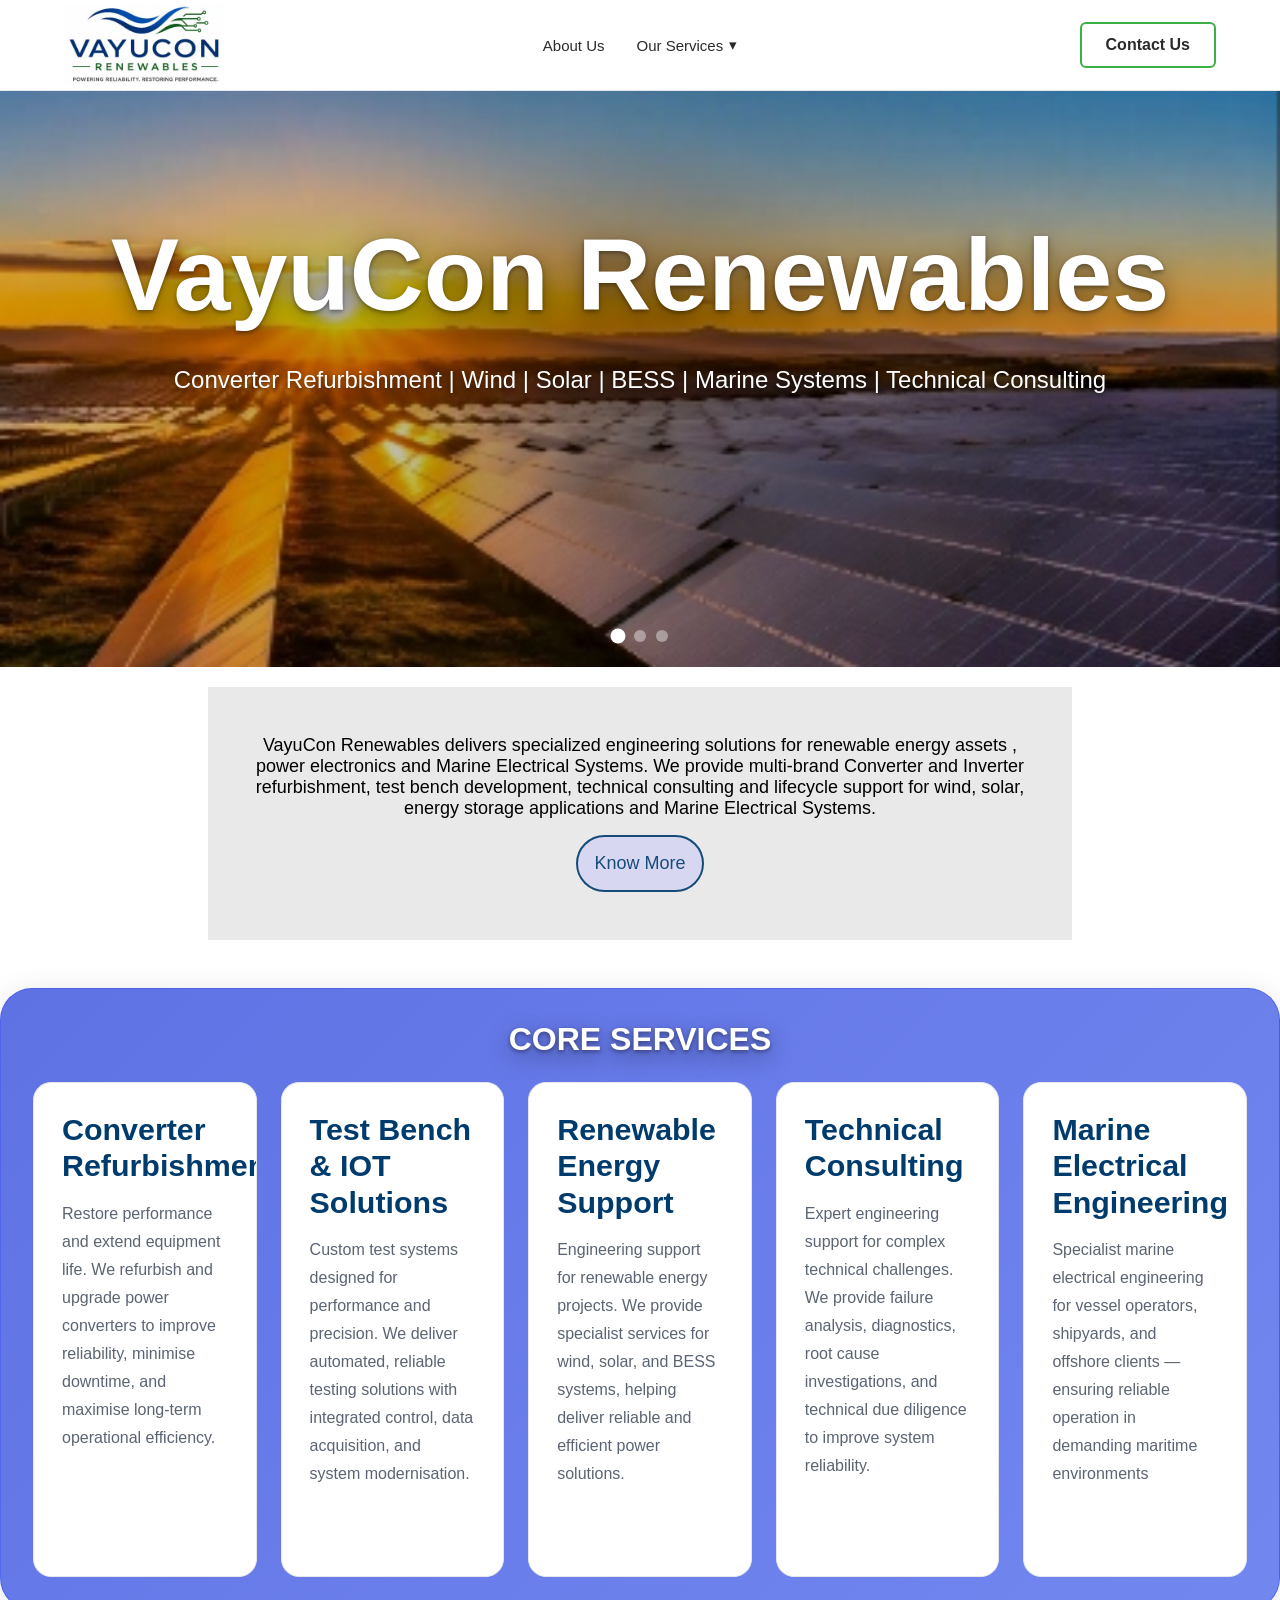
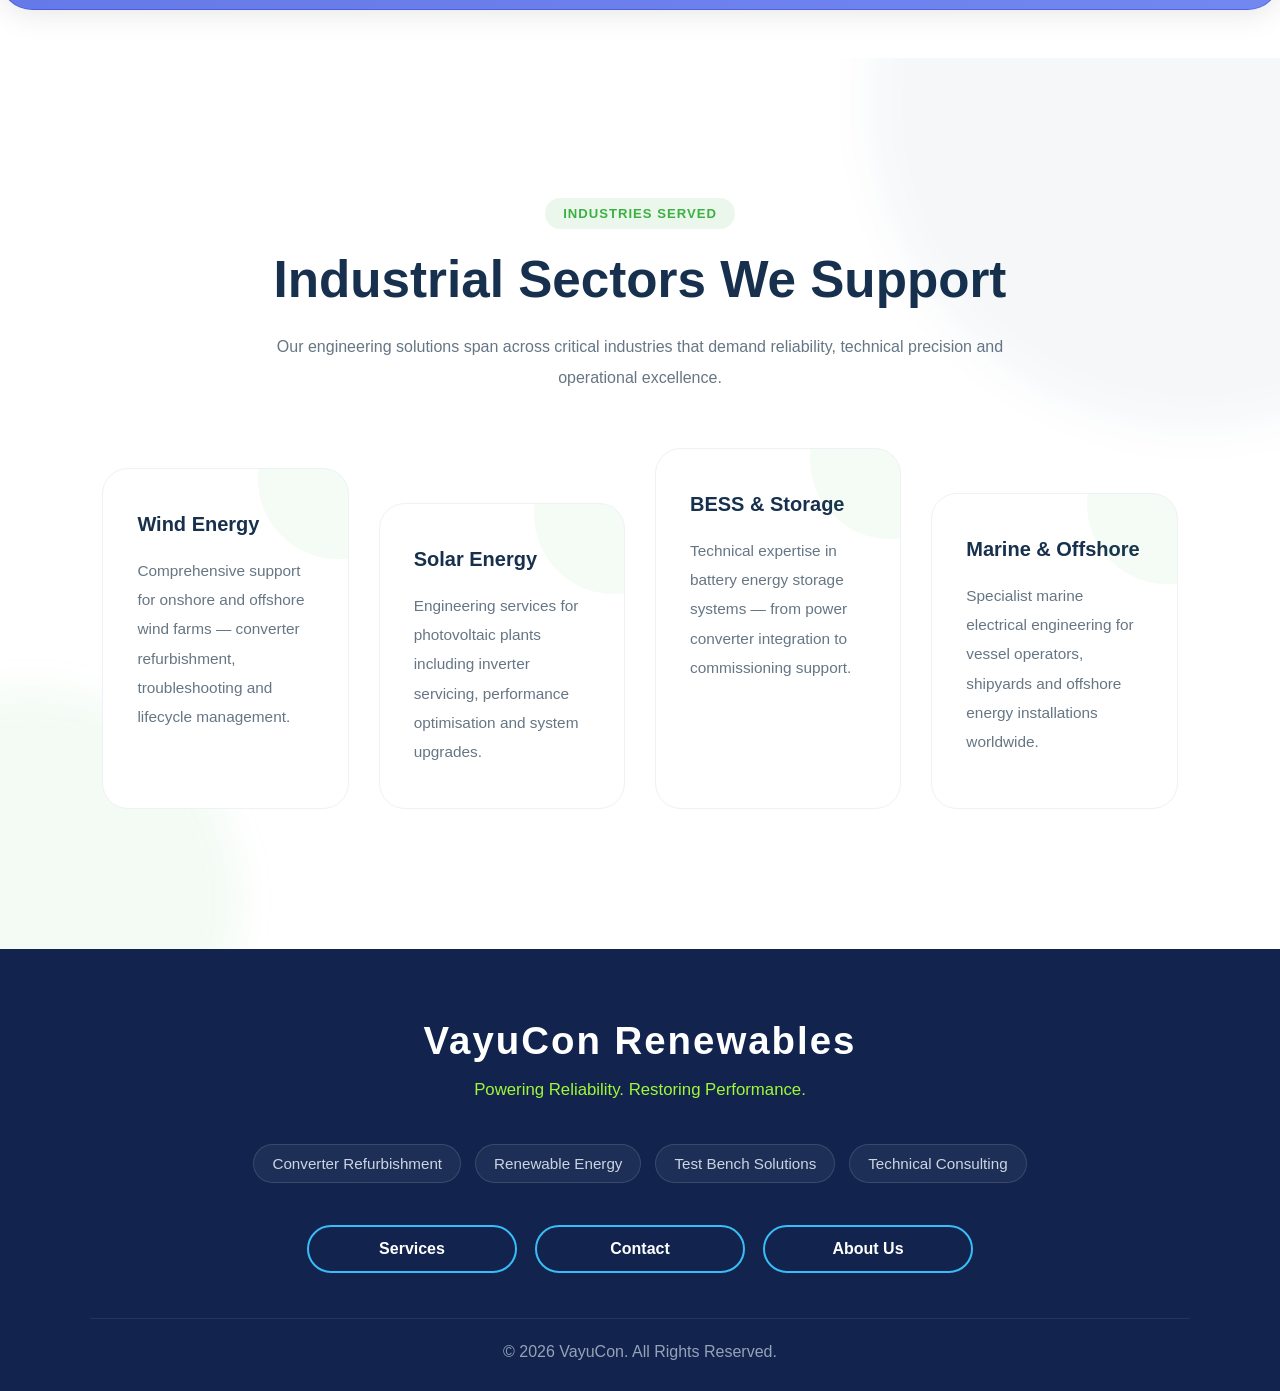
==== index.html @ b3a1af82 "Made some changes." ====
<!doctype html>
<html lang="en">
  <head>
    <meta charset="UTF-8" />
    <meta name="viewport" content="width=device-width, initial-scale=1.0" />
    <link
      rel="icon"
      type="image/png"
      sizes="96x96"
      href="./assets/images/favicon-96x96.png"
    />
    <meta
      name="description"
      content="VayuCon Renewables provides converter refurbishment, renewable energy engineering, marine electrical services, test bench solutions and technical consulting for industrial power systems."
    />
    <meta
      name="keywords"
      content="converter refurbishment, renewable energy engineering, marine electrical engineering, wind energy, solar energy, BESS, power electronics, test bench solutions, industrial automation, technical consulting"
    />

    <title>
      VayuCon Renewables | Renewable Energy & Marine Engineering Solutions
    </title>
    <link rel="preload" as="image" href="/assets/images/navicon.webp" />
    <link
      rel="stylesheet"
      href="https://fonts.googleapis.com/css2?family=Material+Symbols+Outlined:opsz,wght,FILL,GRAD@24,400,0,0&icon_names=open_in_new"
    />
    <link rel="stylesheet" href="./assets/css/global.css" />
    <link rel="stylesheet" href="./assets/css/home.css" />
    <link rel="canonical" href="https://vayucon.co.in/" />
    <meta property="og:type" content="website" />
    <meta property="og:title" content="VayuCon Renewables" />
    <meta
      property="og:description"
      content="Engineering solutions for converter refurbishment, renewable energy, marine systems and test bench solutions."
    />
    <meta property="og:url" content="https://vayucon.co.in/" />
    <meta
      property="og:image"
      content="https://vayucon.co.in/assets/images/og-image.jpg"
    />

    <meta name="twitter:card" content="summary_large_image" />
    <meta name="twitter:title" content="VayuCon Renewables" />
    <meta
      name="twitter:description"
      content="Engineering solutions for renewable energy and industrial power systems."
    />
    <meta
      name="twitter:image"
      content="https://vayucon.co.in/assets/images/og-image.jpg"
    />

    <script type="application/ld+json">
      {
        "@context": "https://schema.org",
        "@graph": [
          {
            "@type": "Organization",
            "@id": "https://vayucon.co.in/#organization",
            "name": "VayuCon Renewables",
            "url": "https://vayucon.co.in/",
            "logo": "https://vayucon.co.in/assets/images/navicon.webp",
            "description": "Engineering solutions for renewable energy, converter refurbishment, marine electrical systems, power electronics and test bench development.",
            "email": "mailto:vayucon@outlook.com",
            "telephone": "+919886209595",
            "sameAs": []
          },
          {
            "@type": "WebSite",
            "@id": "https://vayucon.co.in/#website",
            "url": "https://vayucon.co.in/",
            "name": "VayuCon Renewables",
            "publisher": {
              "@id": "https://vayucon.co.in/#organization"
            }
          }
        ]
      }
    </script>
  </head>
  <body>
    <!-----------------------------------NAVBAR------------------------>

    <nav class="navbar">
      <a href="/" class="logo-link">
        <img
          src="./assets/images/navicon.webp"
          alt="Company Logo"
          class="logo"
        />
      </a>

      <div class="nav-links">
        <a href="./about/">About Us</a>

        <div class="dropdown">
          <a href="./services" class="dropdown-btn">
            Our Services
            <span>▾</span>
          </a>

          <div class="dropdown-menu">
            <a href="./services/converter-refurbishment/">
              Converter Refurbishment
            </a>

            <a href="./services/test-bench-solutions/">
              Test Bench Solutions
            </a>

            <a href="./services/renewable-energy-services/">
              Renewable Energy Services
            </a>

            <!-- <a href="./services/technical-consulting/">
              Technical Consulting
            </a> -->

            <a href="./services/marine-engineering/"> Marine Engineering </a>
          </div>
        </div>
      </div>

      <a href="./contact/" id="nav-contact">Contact Us</a>

      <button class="hamburger">
        <span></span>
        <span></span>
        <span></span>
      </button>
    </nav>

    <div class="mobile-overlay"></div>

    <div class="mobile-pane">
      <button class="close-menu">✕</button>

      <!-- ================= MAIN MENU ================= -->

      <div class="mobile-page active" id="mainMenu">
        <a href="./about/"> About Us </a>

        <button class="menu-btn" id="servicesBtn">
          <span>Our Services</span>

          <span>></span>
        </button>

        <a href="./contact/"> Contact Us </a>
      </div>

      <!-- ================= SERVICES ================= -->

      <div class="mobile-page" id="servicesMenu">
        <button class="back-btn" id="back1">
          <span><</span>

          <span>Back</span>
        </button>

        <a href="./services/converter-refurbishment/">
          Converter Refurbishment
        </a>

        <a href="./services/renewable-energy-services/">
          Renewable Energy Services
        </a>

        <!-- <a href="./services/technical-consulting/"> Technical Consulting </a> -->

        <a href="./services/test-bench-solutions/"> Test Bench Solutions </a>

        <a href="./services/marine-engineering/"> Marine Engineering </a>
        <a href="./services/" id="view-all-button">View All</a>
      </div>
    </div>

    <!----------------------------------END NAVBAR--------------------->

    <!-- Image SlideShow with welcome text -->
    <div class="slidesContainer" id="slidesContainer">
      <div id="welcomeMessage">
        <h3>VayuCon Renewables</h3>
        <h4>
          Converter Refurbishment | Wind | Solar | BESS | Marine Systems |
          Technical Consulting
        </h4>
      </div>

      <div class="slides-wrapper">
        <div
          class="imageSlides"
          style="
            background-image: url(./assets/images/icpic1.webp);
            --bg: url(./assets/images/icpic1.webp);
          "
        ></div>

        <div
          class="imageSlides"
          style="
            background-image: url(./assets/images/icpic3.webp);
            --bg: url(./assets/images/icpic3.webp);
          "
        ></div>
      </div>

      <div
        class="imageSlides"
        style="
          background-image: url(./assets/images/icpic2.webp);
          --bg: url(./assets/images/icpic2.webp);
        "
      ></div>

      <div class="slide-dots"></div>
    </div>

    <div id="content">
      <p id="introduction">
        VayuCon Renewables delivers specialized engineering solutions for
        renewable energy assets , power electronics and Marine Electrical
        Systems. We provide multi-brand Converter and Inverter refurbishment,
        test bench development, technical consulting and lifecycle support for
        wind, solar, energy storage applications and Marine Electrical Systems.

        <a href="./services/" id="knowMoreButton">Know More</a>
      </p>

      <div id="servicesWidget">
        <h1 id="servicesWidgetTitle">CORE SERVICES</h1>
        <div class="card">
          <h2 class="cardTitle">Converter Refurbishment</h2>
          <p class="serviceDescription">
            Restore performance and extend equipment life. We refurbish and
            upgrade power converters to improve reliability, minimise downtime,
            and maximise long-term operational efficiency.
          </p>
          <a href="./services/converter-refurbishment/" class="serviceButton">
            →
          </a>
        </div>
        <div class="card">
          <h2 class="cardTitle">Test Bench & IOT Solutions</h2>
          <p class="serviceDescription">
            Custom test systems designed for performance and precision. We
            deliver automated, reliable testing solutions with integrated
            control, data acquisition, and system modernisation.
          </p>

          <a href="./services/test-bench-solutions/" class="serviceButton">
            →
          </a>
        </div>
        <div class="card">
          <h2 class="cardTitle">Renewable Energy Support</h2>
          <p class="serviceDescription">
            Engineering support for renewable energy projects. We provide
            specialist services for wind, solar, and BESS systems, helping
            deliver reliable and efficient power solutions.
          </p>

          <a href="./services/renewable-energy-services/" class="serviceButton">
            →
          </a>
        </div>
        <div class="card">
          <h2 class="cardTitle">Technical Consulting</h2>
          <p class="serviceDescription">
            Expert engineering support for complex technical challenges. We
            provide failure analysis, diagnostics, root cause investigations,
            and technical due diligence to improve system reliability.
          </p>

          <a href="./services/technical-consulting" class="serviceButton">
            →
          </a>
        </div>
        <div class="card">
          <h2 class="cardTitle">Marine Electrical Engineering</h2>
          <p class="serviceDescription">
            Specialist marine electrical engineering for vessel operators,
            shipyards, and offshore clients — ensuring reliable operation in
            demanding maritime environments
          </p>

          <a href="./services/marine-engineering/" class="serviceButton"> → </a>
        </div>
      </div>
    </div>

    <!-- ================= INDUSTRIES SERVED ================= -->

    <section class="industries-served">
      <div class="section-heading">
        <span class="section-tag"> Industries Served </span>
        <h2>Industrial Sectors We Support</h2>
        <p>
          Our engineering solutions span across critical industries that demand
          reliability, technical precision and operational excellence.
        </p>
      </div>

      <div class="benefits-grid">
        <div class="benefit-card">
          <h3>Wind Energy</h3>
          <p>
            Comprehensive support for onshore and offshore wind farms —
            converter refurbishment, troubleshooting and lifecycle management.
          </p>
        </div>

        <div class="benefit-card">
          <h3>Solar Energy</h3>
          <p>
            Engineering services for photovoltaic plants including inverter
            servicing, performance optimisation and system upgrades.
          </p>
        </div>

        <div class="benefit-card">
          <h3>BESS & Storage</h3>
          <p>
            Technical expertise in battery energy storage systems — from power
            converter integration to commissioning support.
          </p>
        </div>

        <div class="benefit-card">
          <h3>Marine & Offshore</h3>
          <p>
            Specialist marine electrical engineering for vessel operators,
            shipyards and offshore energy installations worldwide.
          </p>
        </div>
      </div>
    </section>

    <!-- CONTENT END -->
    <!-- FOOTER -->
    <footer class="footer">
      <div class="footer-content">
        <h2>VayuCon Renewables</h2>

        <p class="tagline">Powering Reliability. Restoring Performance.</p>

        <div class="services-list">
          <span>Converter Refurbishment</span>
          <span>Renewable Energy</span>
          <span>Test Bench Solutions</span>
          <span>Technical Consulting</span>
        </div>

        <div class="footer-buttons">
          <a href="./services/" class="btn btn-outline">Services</a>
          <a href="./contact/" class="btn btn-outline">Contact</a>
          <a href="./about/" class="btn btn-outline">About Us</a>
        </div>
      </div>

      <div class="footer-bottom">
        <p>&copy; 2026 VayuCon. All Rights Reserved.</p>
      </div>
    </footer>

    <script src="./assets/js/global.js"></script>
    <script src="./assets/js/home.js"></script>
  </body>
</html>
---- assets/css/global.css ----
:root {
  --deepBlue: #003b6d;
  --electricGreen: #3cb043;

  --white: #ffffff;
  --darkGray: #2b2b2b;
  --lightGray: #f5f7fa;
  --borderGray: #e5e7eb;

  --transition: 0.3s ease;
}

@import url("https://fonts.googleapis.com/css2?family=Arimo:ital,wght@0,400..700;1,400..700&family=Caveat:wght@400..700&family=Gloria+Hallelujah&family=Noto+Serif:ital,wght@0,100..900;1,100..900&family=PT+Sans:ital,wght@0,400;0,700;1,400;1,700&family=Playwrite+NO:wght@100..400&family=Roboto+Condensed:ital,wght@0,100..900;1,100..900&display=swap");

html,
body {
  margin: 0;
  padding: 0;

  width: 100%;
  height: 100%;
  user-select: none;
  background: var(--white);

  font-family: "Arimo", sans-serif;
}

/* ---------------- Navbar ---------------- */

.navbar {
  position: relative;

  height: 90px;
  padding: 0 4rem;

  display: flex;
  align-items: center;

  background: var(--white);
  z-index: 99999 !important;
  border-bottom: 1px solid var(--borderGray);
}

/* ---------------- Logo ---------------- */

.logo-link {
  display: flex;
  align-items: center;
}

.logo {
  height: 80px;
  width: auto;

  display: block;
}

/* ---------------- Navigation ---------------- */

.nav-links {
  position: absolute;

  left: 50%;
  transform: translateX(-50%);

  display: flex;
  align-items: center;

  gap: 2rem;
}

/* Links */

.nav-links > a,
.dropdown-btn {
  position: relative;

  text-decoration: none;

  font-size: 15px;
  font-weight: 500;

  color: var(--darkGray);

  transition: 0.3s ease;
}

.nav-links > a:hover,
.dropdown-btn:hover {
  color: var(--deepBlue);
}

/* Underline animation */

.nav-links > a::after,
.dropdown-btn::after {
  content: "";

  position: absolute;

  left: 0;
  bottom: -4px;

  width: 100%;
  height: 2px;

  background: var(--electricGreen);

  transform: scaleX(0);

  transform-origin: left;

  transition: transform 0.3s ease;
}

.nav-links > a:hover::after {
  transform: scaleX(1);
}

.dropdown:hover .dropdown-btn::after {
  transform: scaleX(1);
}

/* ---------------- Dropdown ---------------- */

.dropdown {
  position: relative;
}

/* Button */

.dropdown-btn {
  background: none;

  border: none;

  padding: 0;

  cursor: pointer;

  display: flex;

  align-items: center;

  gap: 6px;
}

/* First level menu */

.dropdown-menu {
  position: absolute;

  top: calc(100% + 10px);
  left: 0;

  min-width: 300px;

  padding: 10px 0;

  background: white;

  border-radius: 8px;

  box-shadow: 0 8px 24px rgba(0, 0, 0, 0.08);

  opacity: 0;

  visibility: hidden;

  transform: translateY(10px);

  transition:
    opacity 0.25s ease,
    visibility 0.25s ease,
    transform 0.25s ease;

  z-index: 1000;
}

.dropdown:hover .dropdown-menu {
  opacity: 1;

  visibility: visible;

  transform: translateY(0);
}

/* Dropdown links */

.dropdown-menu a {
  display: block;

  padding: 14px 22px;

  text-decoration: none;

  color: var(--darkGray);

  font-size: clamp(12px, 1vw, 14px);

  transition: 0.25s ease;
}

.dropdown-menu a:hover {
  background: var(--lightGray);

  color: var(--deepBlue);
}

/* ---------------- Submenu ---------------- */

.submenu-container {
  position: relative;
}

/* Trigger */

.submenu-trigger {
  display: flex !important;

  justify-content: space-between;

  align-items: center;
}

/* Arrow */

.submenu-arrow {
  margin-left: 16px;

  font-size: 18px;
}

/* Second level menu */

.submenu {
  position: absolute;

  top: -10px;

  left: 100%;

  min-width: 300px;

  padding: 10px 0;

  background: white;

  border-radius: 8px;

  box-shadow: 0 8px 24px rgba(0, 0, 0, 0.08);

  opacity: 0;

  visibility: hidden;

  transform: translateX(10px);

  transition:
    opacity 0.25s ease,
    visibility 0.25s ease,
    transform 0.25s ease;

  z-index: 1001;
}

.submenu-container:hover .submenu {
  opacity: 1;

  visibility: visible;

  transform: translateX(0);
}

/* Bridge */

.submenu-container::after {
  content: "";

  position: absolute;

  top: 0;

  right: -20px;

  width: 20px;

  height: 100%;
}

/* ---------------- Contact Button ---------------- */

#nav-contact {
  margin-left: auto;

  padding: 12px 24px;

  background: transparent;

  border: 2px solid var(--electricGreen);

  border-radius: 6px;
  text-decoration: none;
  color: var(--darkGray);

  font-weight: 600;

  transition: 0.3s ease;
}

#nav-contact:hover {
  background: var(--electricGreen);

  color: white;

  transform: translateY(-2px);

  box-shadow: 0 6px 18px rgba(60, 176, 67, 0.25);

  cursor: pointer;
}

/* Responsive */

@media (max-width: 900px) {
  .navbar {
    padding: 0 2rem;
  }
}

@media (max-width: 768px) {
  .nav-links,
  #nav-contact {
    display: none;
  }
}

/* ---------------- Mobile Navigation ---------------- */

.hamburger {
  display: none;

  position: absolute;

  right: 2rem;
  top: 50%;

  transform: translateY(-50%);

  width: 32px;
  height: 24px;

  padding: 0;

  background: none;
  border: none;

  cursor: pointer;

  z-index: 10001;
}

.hamburger span {
  position: absolute;

  left: 0;

  width: 100%;
  height: 3px;

  background: var(--darkGray);

  border-radius: 2px;

  transition: 0.3s ease;
}

.hamburger span:nth-child(1) {
  top: 0;
}

.hamburger span:nth-child(2) {
  top: 10px;
}

.hamburger span:nth-child(3) {
  top: 20px;
}

/* Cross animation */

.hamburger.active span:nth-child(1) {
  top: 10px;

  transform: rotate(45deg);
}

.hamburger.active span:nth-child(2) {
  opacity: 0;
}

.hamburger.active span:nth-child(3) {
  top: 10px;

  transform: rotate(-45deg);
}

.hamburger:hover {
  color: var(--deepBlue);
}

/* Overlay */

.mobile-overlay {
  position: fixed;

  inset: 0;

  background: rgba(0, 0, 0, 0.45);

  opacity: 0;
  visibility: hidden;

  transition: var(--transition);

  z-index: 9998;
}

.mobile-overlay.open {
  opacity: 1;
  visibility: visible;
}

#view-all-button {
  width: fit-content;
  margin: 0 auto;
  text-decoration: underline;
}
/* Side Panel */

.mobile-pane {
  position: fixed;

  top: 0;
  right: -100%;

  width: 340px;
  max-width: 85vw;

  height: 100vh;

  background: var(--white);

  overflow: hidden;

  transition: right 0.35s ease;

  z-index: 9999;

  box-shadow: -5px 0 25px rgba(0, 0, 0, 0.15);
}

.mobile-pane.open {
  right: 0;
}

/* Close button */

.close-menu {
  position: absolute;

  top: 25px;
  right: 25px;

  background: none;
  border: none;

  font-size: 1.8rem;

  cursor: pointer;

  color: var(--darkGray);

  z-index: 10000;
}

.close-menu:hover {
  color: var(--deepBlue);
}

/* Individual pages */

.mobile-page {
  position: absolute;

  top: 0;
  left: 100%;

  width: 100%;
  box-sizing: border-box;
  height: 100%;

  padding-top: 5rem;

  background: var(--white);

  transition: left 0.3s ease;
}

.mobile-page.active {
  left: 0;
}

/* Links */

.mobile-page a,
.menu-btn,
.back-btn {
  width: 100%;

  padding: 1.25rem 2rem;

  display: flex;

  justify-content: space-between;
  align-items: center;

  background: none;

  border: none;

  text-decoration: none;

  color: var(--darkGray);

  font-size: 1rem;

  font-family: inherit;

  cursor: pointer;

  box-sizing: border-box;

  transition: var(--transition);
}

.mobile-page a:hover,
.menu-btn:hover {
  background: var(--lightGray);

  color: var(--deepBlue);
}

/* Back button */

.back-btn {
  color: var(--deepBlue);

  font-weight: 600;

  border-bottom: 1px solid var(--borderGray);
}

.back-btn:hover {
  background: var(--lightGray);
}

/* ---------------- Responsive ---------------- */

@media (max-width: 768px) {
  .nav-links,
  #nav-contact {
    display: none;
  }

  .hamburger {
    display: block;
  }
}
/* 
   --------------End Navbar CSS----------
 */

/* ==========================================================
   FOOTER
========================================================== */

.footer {
  background: #12244e;
  color: #fff;
  text-align: center;
  padding: 70px 20px 30px;
}

.footer-content {
  width: min(1100px, calc(100% - 40px));
  margin: 0 auto;
}

.footer-content h2 {
  margin: 0;
  font-size: clamp(1.8rem, 4vw, 2.4rem);
  letter-spacing: 2px;
}

.tagline {
  margin: 14px 0 40px;
  color: #9ef838;
  font-size: 1.05rem;
  line-height: 1.6;
}

.services-list {
  display: flex;
  justify-content: center;
  flex-wrap: wrap;
  gap: 14px;
  margin-bottom: 42px;
}

.services-list span {
  padding: 10px 18px;
  border-radius: 999px;

  border: 1px solid rgba(255, 255, 255, 0.12);

  background: rgba(255, 255, 255, 0.05);

  color: #cbd5e1;

  font-size: 0.95rem;
}
.footer-buttons {
  display: flex;
  justify-content: center;
  flex-wrap: wrap;
  gap: 18px;

  margin-bottom: 45px;
}

.btn {
  display: inline-flex;
  align-items: center;
  justify-content: center;

  min-width: 150px;

  padding: 13px 28px;

  border-radius: 999px;

  text-decoration: none;

  font-weight: 600;

  transition: 0.3s ease;
}

.btn-outline {
  background: transparent;

  border: 2px solid #38bdf8;

  color: #fff;
}

.btn-outline:hover {
  background: #38bdf8;
  color: #12244e;

  transform: translateY(-3px);
}

.btn-primary {
  background: #38bdf8;
  border: 2px solid #38bdf8;

  color: #12244e;
}

.btn-primary:hover {
  background: #0ea5e9;
  border-color: #0ea5e9;

  transform: translateY(-3px);
}
.footer-bottom {
  width: min(1100px, calc(100% - 40px));

  margin: 0 auto;

  padding-top: 24px;

  border-top: 1px solid rgba(255, 255, 255, 0.08);

  display: flex;
  justify-content: center;
  align-items: center;
  text-align: center;

  box-sizing: border-box;

  color: #94a3b8;
}

.footer-bottom p {
  margin: 0;
}

/* ==========================================================
   FOOTER RESPONSIVE
========================================================== */

@media (max-width: 768px) {
  .footer {
    padding: 60px 20px 25px;
  }

  .footer-buttons {
    flex-direction: column;
    align-items: center;
  }

  .btn {
    width: min(240px, 100%);
  }

  .footer-bottom {
    flex-direction: column;
    justify-content: center;
    text-align: center;
    gap: 18px;
  }
}

@media (max-width: 480px) {
  .services-list {
    gap: 10px;
  }

  .services-list span {
    font-size: 0.85rem;
    padding: 8px 14px;
  }

  .footer-content h2 {
    letter-spacing: 1px;
  }

  .tagline {
    font-size: 0.95rem;
  }
}
/* =======END FOOTER========== */
---- assets/css/home.css ----
.slidesContainer {
  position: relative;
  margin: auto;
  height: clamp(25rem, 45vw, 50rem);
  overflow: hidden;
  background-color: #111;
}

.slides-wrapper {
  position: relative;
  height: 100%;
}

.imageSlides {
  position: absolute;
  inset: 0;
  opacity: 0;
  transition: opacity 1.2s ease;
  background-size: cover;
  background-position: center;
  background-repeat: no-repeat;
}

.imageSlides.active {
  opacity: 1;
}

.imageSlides::after {
  content: "";
  position: absolute;
  inset: 0;
  background: radial-gradient(
    circle at center,
    rgba(0, 0, 0, 0.45) 0%,
    rgba(0, 0, 0, 0.25) 35%,
    rgba(0, 0, 0, 0.15) 100%
  );
  z-index: 1;
  pointer-events: none;
}

/* ---- Dots ---- */

.slide-dots {
  position: absolute;
  bottom: 25px;
  left: 50%;
  transform: translateX(-50%);
  z-index: 10;
  display: flex;
  gap: 10px;
}

.slide-dot {
  width: 12px;
  height: 12px;
  border-radius: 50%;
  background: rgba(255, 255, 255, 0.4);
  cursor: pointer;
  transition:
    background 0.3s,
    transform 0.3s;
  border: none;
}

.slide-dot.active {
  background: #fff;
  transform: scale(1.25);
}

@media (max-width: 800px) {
  .slidesContainer {
    height: 50vw;
  }

  .slide-btn {
    width: 36px;
    height: 36px;
    font-size: 1rem;
  }

  .slide-btn.prev {
    left: 10px;
  }

  .slide-btn.next {
    right: 10px;
  }

  .slide-dots {
    bottom: 15px;
  }

  .slide-dot {
    width: 10px;
    height: 10px;
  }
}

#welcomeMessage {
  position: absolute;
  top: 40%;
  left: 50%;
  z-index: 10;
  transform: translate(-50%, -50%);
  text-align: center;
  color: white;
  text-shadow:
    0 2px 4px rgba(0, 0, 0, 0.4),
    0 8px 24px rgba(0, 0, 0, 0.4);
}

#welcomeMessage h3 {
  font-size: clamp(1rem, 8vw, 7rem);
  white-space: nowrap;
  font-weight: 700;
  height: fit-content;
  margin: 0;
}
#welcomeMessage h4 {
  font-size: clamp(0.5rem, 2vw, 1.5rem);
  white-space: nowrap;
  font-weight: 500;
  height: fit-content;
}

#welcomeMessage p {
  margin-top: 1rem;
  font-size: clamp(1rem, 2vw, 1.5rem);
  letter-spacing: 2px;
}

/* INTRODUCTION CONTENT */
#introduction {
  padding: 3rem 2rem;
  background: #e9e9e9;
  font-family: "Arimo", sans-serif;
  max-width: 50rem;
  font-size: large;
  font-weight: 400;
  margin: 20px auto auto;
  text-align: center;
  display: flex;
  align-items: center;
  flex-direction: column;
  gap: 1rem;
}

#knowMoreButton {
  background-color: rgba(189, 189, 255, 0.438);
  opacity: 90%;
  border: 2px solid var(--deepBlue);
  padding: 1rem;
  border-radius: 10rem;
  text-decoration: none;
  color: #003b6d;
}

#knowMoreButton:hover {
  background-color: rgb(189, 189, 255);
  cursor: pointer;
}

@media (max-width: 900px) {
  #introduction {
    max-width: 100%;
    box-sizing: border-box;
  }
}

/* Services Widget*/

#servicesWidget {
  width: 100%;
  box-sizing: border-box;
  margin: 3rem auto;

  display: grid;
  grid-template-columns: repeat(5, 1fr);

  background: linear-gradient(135deg, #5f72e4, #7387f0);

  box-shadow: 0 4px 30px rgba(0, 0, 0, 0.1);
  backdrop-filter: blur(9.8px);
  -webkit-backdrop-filter: blur(9.8px);
  border: 1px solid rgba(37, 61, 228, 0.4);

  gap: 1.5rem;
  padding: 2rem;
  border-radius: 2rem;
}

#servicesWidgetTitle {
  grid-column: 1 / -1;
  margin: 0;
  text-align: center;
  color: white;
  text-shadow:
    0 2px 4px rgba(0, 0, 0, 0.4),
    0 8px 24px rgba(0, 0, 0, 0.4);
}
/* ---------------- Service Card ---------------- */

.card {
  min-height: 260px;

  padding: 1.75rem;

  background: white;
  border: 1px solid var(--borderGray);
  border-radius: 18px;

  display: flex;
  flex-direction: column;
  justify-content: flex-start;
  align-items: flex-start;
  gap: 1rem;

  position: relative;
  overflow: hidden;

  transition:
    transform 0.3s ease,
    box-shadow 0.3s ease,
    border-color 0.3s ease,
    background 0.3s ease;
}

.card::before {
  content: "";
  position: absolute;
  top: 0;
  left: 0;

  width: 100%;
  height: 5px;

  background: var(--electricGreen);

  transform: scaleX(0);
  transform-origin: left;

  transition: transform 0.3s ease;
}

.card:hover::before {
  transform: scaleX(1);
}
/* ---------------- Hover Effect ---------------- */

.card:hover {
  transform: translateY(-10px);

  background: #fcfffc;
  cursor: pointer;

  border-color: var(--electricGreen);

  box-shadow: 0 20px 45px rgba(0, 0, 0, 0.12);
}

.card:hover .serviceButton {
  opacity: 1;
  transform: translateY(0);
}

/* ---------------- Card Title ---------------- */

.cardTitle {
  margin: 0;

  color: var(--deepBlue);

  font-size: 1.9rem;
  line-height: 1.2;
  font-weight: 700;

  transition: color 0.3s ease;
}

/* ---------------- Description ---------------- */

.serviceDescription {
  margin: 0;

  color: #5b6472;

  line-height: 1.75;
  font-size: 1rem;
}

/* ---------------- Button ---------------- */

.serviceButton {
  width: fit-content;

  margin-top: auto;

  padding: 0.75rem 1.25rem;

  border-radius: 8px;

  text-decoration: none;

  font-weight: 600;

  color: var(--electricGreen);

  border: 1px solid var(--electricGreen);

  opacity: 0;
  transform: translateY(10px);

  transition: all 0.3s ease;
}

.serviceButton:hover {
  background: var(--electricGreen);

  color: white;
  transition: 1s ease-in-out;
}

@media (max-width: 768px) {
  #services {
    padding: 4rem 1rem;
  }
}
@media (max-width: 1100px) {
  #servicesWidget {
    grid-template-columns: repeat(2, 1fr);
  }
}

@media (max-width: 700px) {
  #servicesWidget {
    grid-template-columns: repeat(2, 1fr);
  }
}

@media (max-width: 500px) {
  #servicesWidget {
    grid-template-columns: 1fr;
  }
}

@media (max-width: 900px) {
  .serviceButton {
    opacity: 1;
  }
}

/*==========================================
    WHY VAYUCON
==========================================*/

.why-vayucon,
.industries-served {
  position: relative;
  overflow: hidden;
  padding: 140px 8%;
  background: #ffffff;
}

.why-vayucon::before {
  content: "";
  position: absolute;
  width: 650px;
  height: 650px;
  top: -280px;
  left: -240px;
  border-radius: 50%;
  background: rgba(0, 59, 109, 0.04);
  filter: blur(20px);
}

.why-vayucon::after {
  content: "";
  position: absolute;
  width: 420px;
  height: 420px;
  right: -180px;
  bottom: -160px;
  border-radius: 50%;
  background: rgba(60, 176, 67, 0.06);
  filter: blur(18px);
}

.industries-served::before {
  content: "";
  position: absolute;
  width: 420px;
  height: 420px;
  left: -180px;
  bottom: -160px;
  border-radius: 50%;
  background: rgba(60, 176, 67, 0.06);
  filter: blur(18px);
}

.industries-served::after {
  content: "";
  position: absolute;
  width: 650px;
  height: 650px;
  top: -280px;
  right: -240px;
  border-radius: 50%;
  background: rgba(0, 59, 109, 0.04);
  filter: blur(20px);
}

.section-heading {
  max-width: 760px;
  margin: 0 auto 75px;
  text-align: center;
}

.section-tag {
  display: inline-flex;
  align-items: center;
  justify-content: center;
  padding: 8px 18px;
  border-radius: 999px;
  background: rgba(60, 176, 67, 0.1);
  color: #3cb043;
  font-size: 0.82rem;
  font-weight: 700;
  letter-spacing: 1px;
  text-transform: uppercase;
}

.section-heading h2 {
  margin: 22px 0;
  font-family: "Arimo", sans-serif;
  font-size: clamp(2.3rem, 4vw, 3.6rem);
  line-height: 1.15;
  color: #16304d;
}

.section-heading p {
  color: #667684;
  font-size: 1rem;
  line-height: 1.9;
}

.benefits-grid {
  position: relative;
  z-index: 2;
  max-width: 1350px;
  margin: 0 auto;
  display: grid;
  grid-template-columns: repeat(4, 1fr);
  gap: 30px;
}

.benefit-card {
  position: relative;
  overflow: hidden;
  padding: 42px 34px;
  background: #fff;
  border-radius: 26px;
  border: 1px solid #edf2f6;
  transition:
    transform 0.35s ease,
    box-shadow 0.35s ease,
    border-color 0.35s ease;
}

.benefit-card::before {
  content: "";
  position: absolute;
  left: 0;
  top: 0;
  width: 100%;
  height: 5px;
  background: linear-gradient(90deg, #003b6d, #3cb043);
  transform: scaleX(0);
  transform-origin: left;
  transition: 0.35s;
}

.benefit-card::after {
  content: "";
  position: absolute;
  width: 160px;
  height: 160px;
  right: -70px;
  top: -70px;
  border-radius: 50%;
  background: rgba(60, 176, 67, 0.05);
  transition: 0.35s;
}

.benefit-card:hover {
  transform: translateY(-10px);
  border-color: #dbe6ee;
  box-shadow: 0 24px 55px rgba(0, 0, 0, 0.08);
}

.benefit-card:hover::before {
  transform: scaleX(1);
}

.benefit-card:hover::after {
  transform: scale(1.2);
}

.benefit-card h3 {
  position: relative;
  margin: 0 0 18px;
  color: #16304d;
  font-size: 1.25rem;
  line-height: 1.35;
}

.benefit-card p {
  position: relative;
  margin: 0;
  color: #667684;
  line-height: 1.9;
  font-size: 0.96rem;
}

.benefit-card:nth-child(2) {
  margin-top: 35px;
}

.benefit-card:nth-child(3) {
  margin-top: -20px;
}

.benefit-card:nth-child(4) {
  margin-top: 25px;
}

@media (max-width: 1100px) {
  .benefits-grid {
    grid-template-columns: repeat(2, 1fr);
  }

  .benefit-card:nth-child(2),
  .benefit-card:nth-child(3),
  .benefit-card:nth-child(4) {
    margin-top: 0;
  }
}

@media (max-width: 600px) {
  .benefits-grid {
    grid-template-columns: 1fr;
  }

  .why-vayucon,
  .industries-served {
    padding: 80px 5%;
  }

  .benefit-card:nth-child(2),
  .benefit-card:nth-child(3),
  .benefit-card:nth-child(4) {
    margin-top: 0;
  }
}
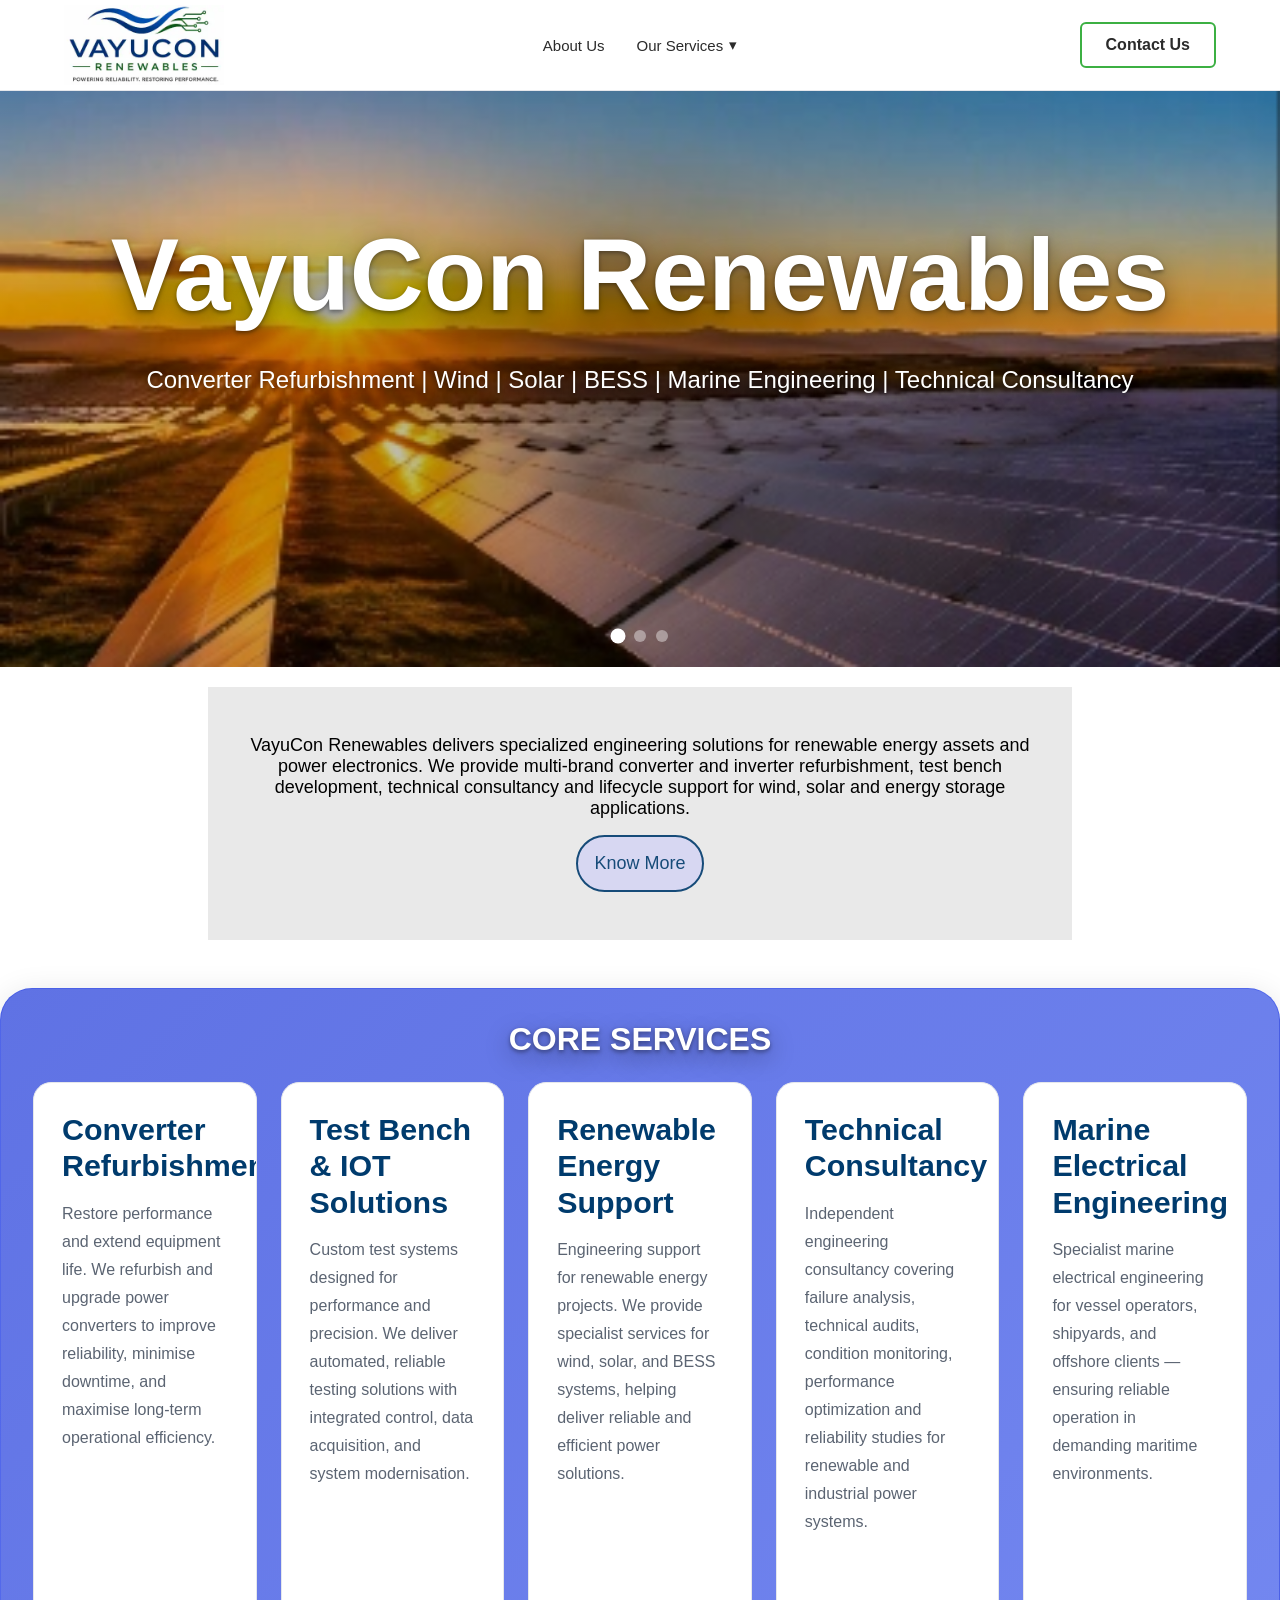
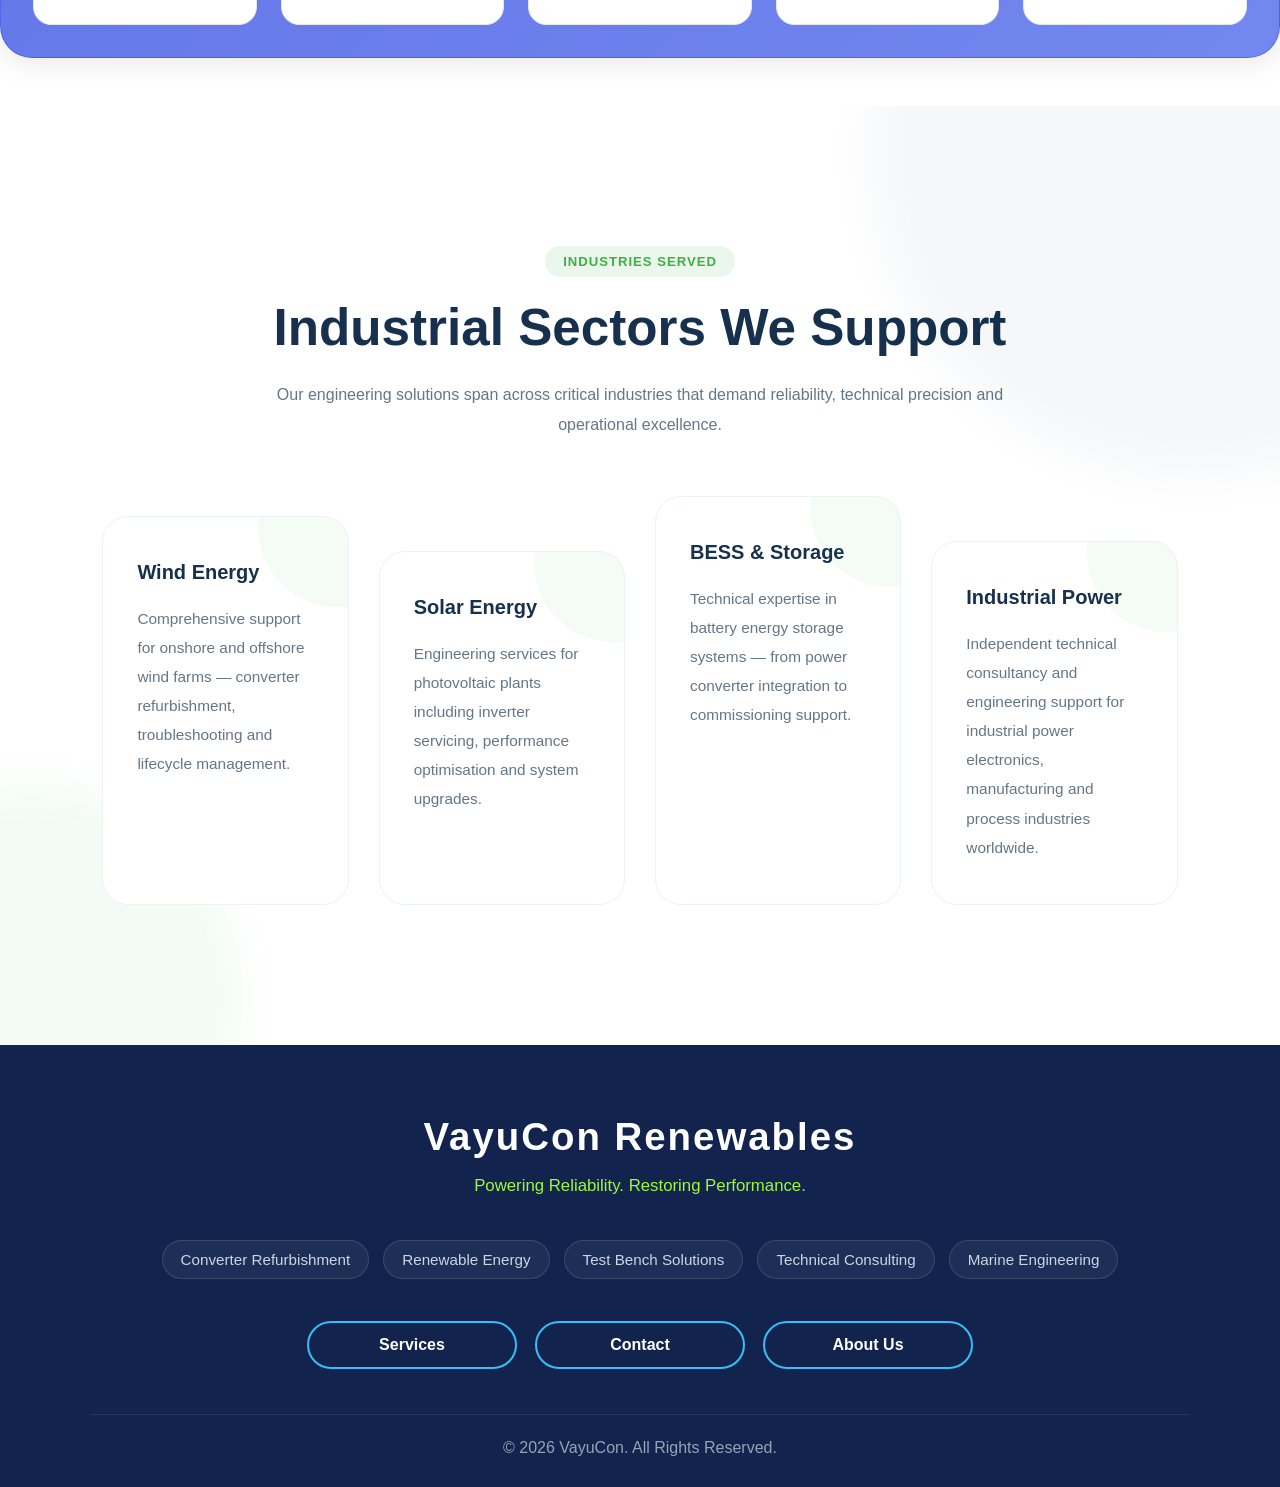
==== commit 1e7e9a78: "added the marine pages and a few changes." ====
--- a/index.html
+++ b/index.html
@@ -11,15 +11,15 @@
     />
     <meta
       name="description"
-      content="VayuCon Renewables provides converter refurbishment, renewable energy engineering, marine electrical services, test bench solutions and technical consulting for industrial power systems."
+      content="VayuCon Renewables provides converter refurbishment, renewable energy engineering, technical consultancy, test bench solutions and technical consulting for industrial power systems."
     />
     <meta
       name="keywords"
-      content="converter refurbishment, renewable energy engineering, marine electrical engineering, wind energy, solar energy, BESS, power electronics, test bench solutions, industrial automation, technical consulting"
+      content="converter refurbishment, renewable energy engineering, technical consultancy, marine engineering, wind energy, solar energy, BESS, power electronics, test bench solutions, industrial automation, technical consulting"
     />
 
     <title>
-      VayuCon Renewables | Renewable Energy & Marine Engineering Solutions
+      VayuCon Renewables | Renewable Energy & Technical Consultancy
     </title>
     <link rel="preload" as="image" href="/assets/images/navicon.webp" />
     <link
@@ -33,7 +33,7 @@
     <meta property="og:title" content="VayuCon Renewables" />
     <meta
       property="og:description"
-      content="Engineering solutions for converter refurbishment, renewable energy, marine systems and test bench solutions."
+      content="Engineering solutions for converter refurbishment, renewable energy, technical consultancy and test bench solutions."
     />
     <meta property="og:url" content="https://vayucon.co.in/" />
     <meta
@@ -62,7 +62,7 @@
             "name": "VayuCon Renewables",
             "url": "https://vayucon.co.in/",
             "logo": "https://vayucon.co.in/assets/images/navicon.webp",
-            "description": "Engineering solutions for renewable energy, converter refurbishment, marine electrical systems, power electronics and test bench development.",
+            "description": "Engineering solutions for renewable energy, converter refurbishment, technical consultancy, power electronics and test bench development.",
             "email": "mailto:vayucon@outlook.com",
             "telephone": "+919886209595",
             "sameAs": []
@@ -118,6 +118,7 @@
               Technical Consulting
             </a> -->
 
+            <a href="./services/technical-consultancy/"> Technical Consultancy </a>
             <a href="./services/marine-engineering/"> Marine Engineering </a>
           </div>
         </div>
@@ -172,6 +173,7 @@
 
         <a href="./services/test-bench-solutions/"> Test Bench Solutions </a>
 
+        <a href="./services/technical-consultancy/"> Technical Consultancy </a>
         <a href="./services/marine-engineering/"> Marine Engineering </a>
         <a href="./services/" id="view-all-button">View All</a>
       </div>
@@ -184,8 +186,8 @@
       <div id="welcomeMessage">
         <h3>VayuCon Renewables</h3>
         <h4>
-          Converter Refurbishment | Wind | Solar | BESS | Marine Systems |
-          Technical Consulting
+          Converter Refurbishment | Wind | Solar | BESS | Marine Engineering |
+          Technical Consultancy
         </h4>
       </div>
 
@@ -221,10 +223,10 @@
     <div id="content">
       <p id="introduction">
         VayuCon Renewables delivers specialized engineering solutions for
-        renewable energy assets , power electronics and Marine Electrical
-        Systems. We provide multi-brand Converter and Inverter refurbishment,
-        test bench development, technical consulting and lifecycle support for
-        wind, solar, energy storage applications and Marine Electrical Systems.
+        renewable energy assets and power electronics. We provide multi-brand
+        converter and inverter refurbishment, test bench development, technical
+        consultancy and lifecycle support for wind, solar and energy storage
+        applications.
 
         <a href="./services/" id="knowMoreButton">Know More</a>
       </p>
@@ -267,14 +269,14 @@
           </a>
         </div>
         <div class="card">
-          <h2 class="cardTitle">Technical Consulting</h2>
-          <p class="serviceDescription">
-            Expert engineering support for complex technical challenges. We
-            provide failure analysis, diagnostics, root cause investigations,
-            and technical due diligence to improve system reliability.
-          </p>
-
-          <a href="./services/technical-consulting" class="serviceButton">
+          <h2 class="cardTitle">Technical Consultancy</h2>
+          <p class="serviceDescription">
+            Independent engineering consultancy covering failure analysis,
+            technical audits, condition monitoring, performance optimization
+            and reliability studies for renewable and industrial power systems.
+          </p>
+
+          <a href="./services/technical-consultancy/" class="serviceButton">
             →
           </a>
         </div>
@@ -283,10 +285,12 @@
           <p class="serviceDescription">
             Specialist marine electrical engineering for vessel operators,
             shipyards, and offshore clients — ensuring reliable operation in
-            demanding maritime environments
-          </p>
-
-          <a href="./services/marine-engineering/" class="serviceButton"> → </a>
+            demanding maritime environments.
+          </p>
+
+          <a href="./services/marine-engineering/" class="serviceButton">
+            →
+          </a>
         </div>
       </div>
     </div>
@@ -329,10 +333,11 @@
         </div>
 
         <div class="benefit-card">
-          <h3>Marine & Offshore</h3>
+          <h3>Industrial Power</h3>
           <p>
-            Specialist marine electrical engineering for vessel operators,
-            shipyards and offshore energy installations worldwide.
+            Independent technical consultancy and engineering support for
+            industrial power electronics, manufacturing and process industries
+            worldwide.
           </p>
         </div>
       </div>
@@ -351,6 +356,7 @@
           <span>Renewable Energy</span>
           <span>Test Bench Solutions</span>
           <span>Technical Consulting</span>
+          <span>Marine Engineering</span>
         </div>
 
         <div class="footer-buttons">
--- a/assets/css/home.css
+++ b/assets/css/home.css
@@ -351,7 +351,7 @@
 }
 
 /*==========================================
-    WHY VAYUCON
+    WHY VayuCon
 ==========================================*/
 
 .why-vayucon,
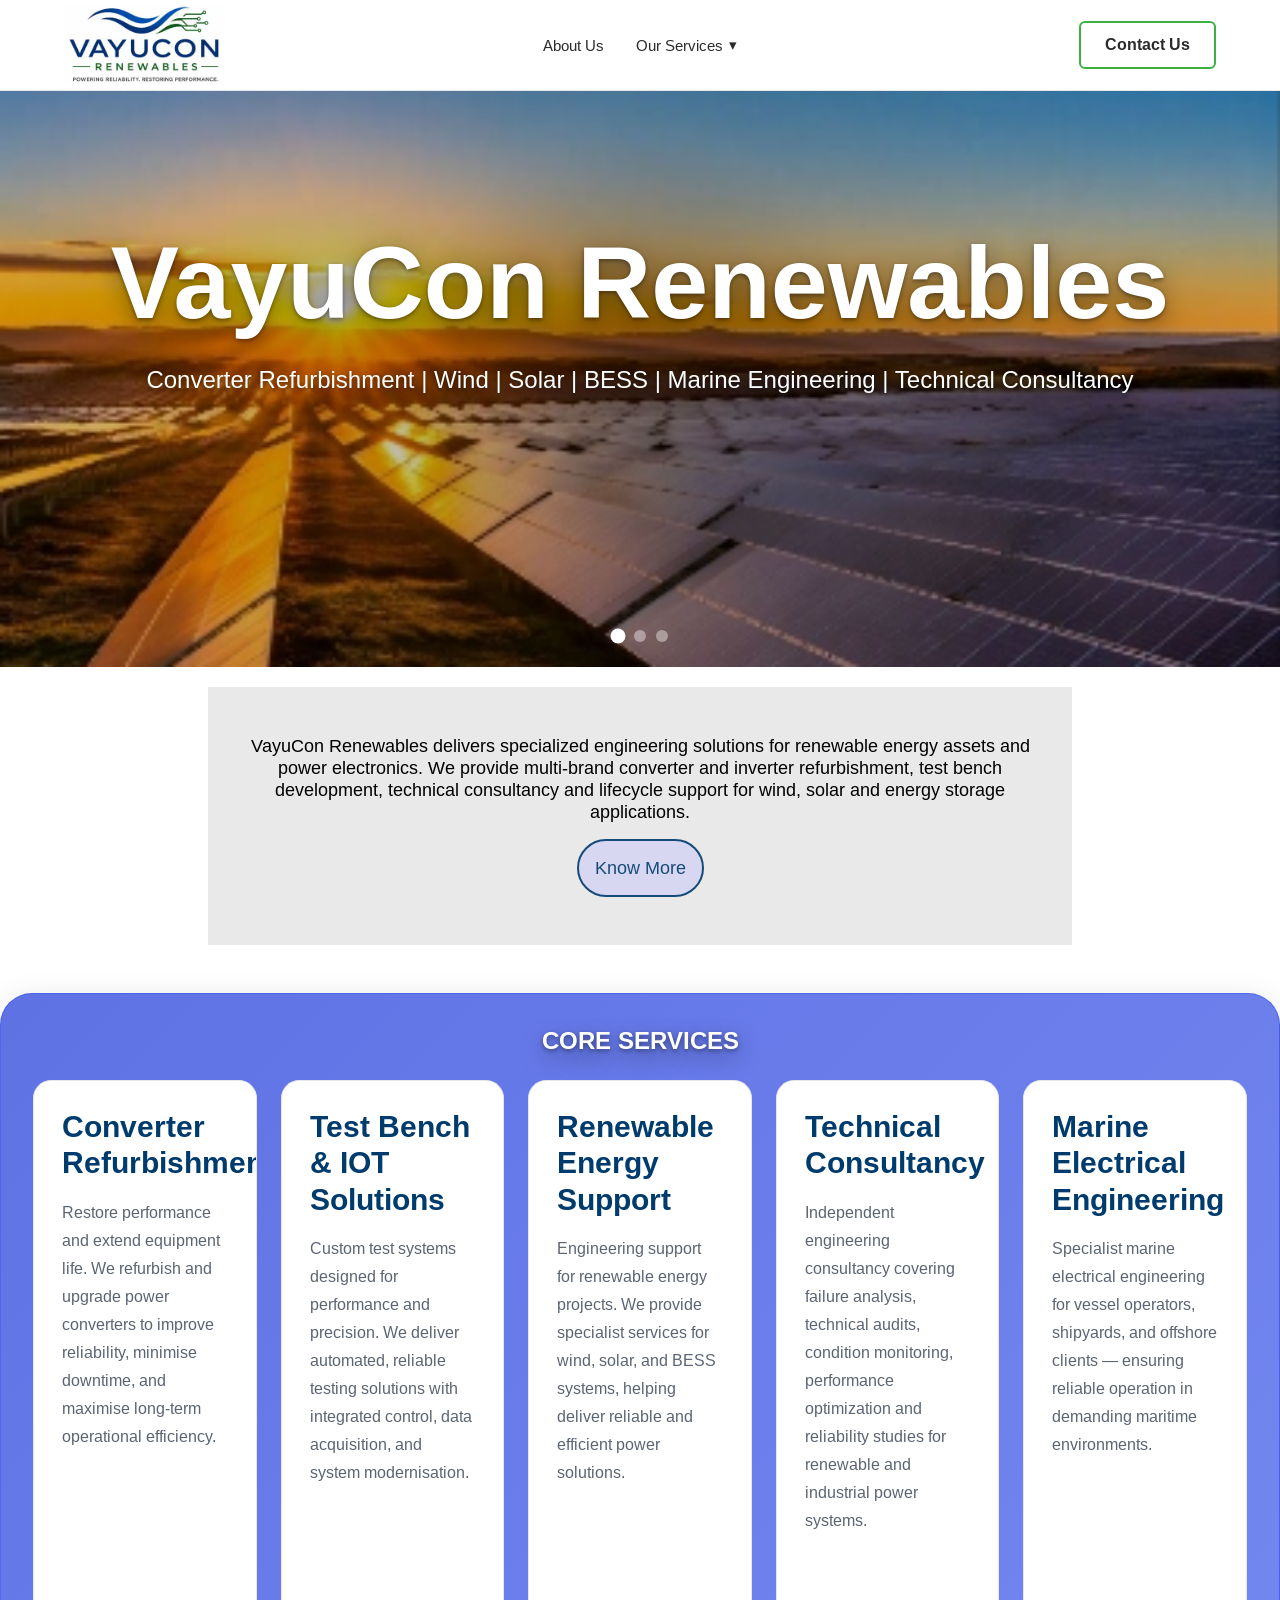
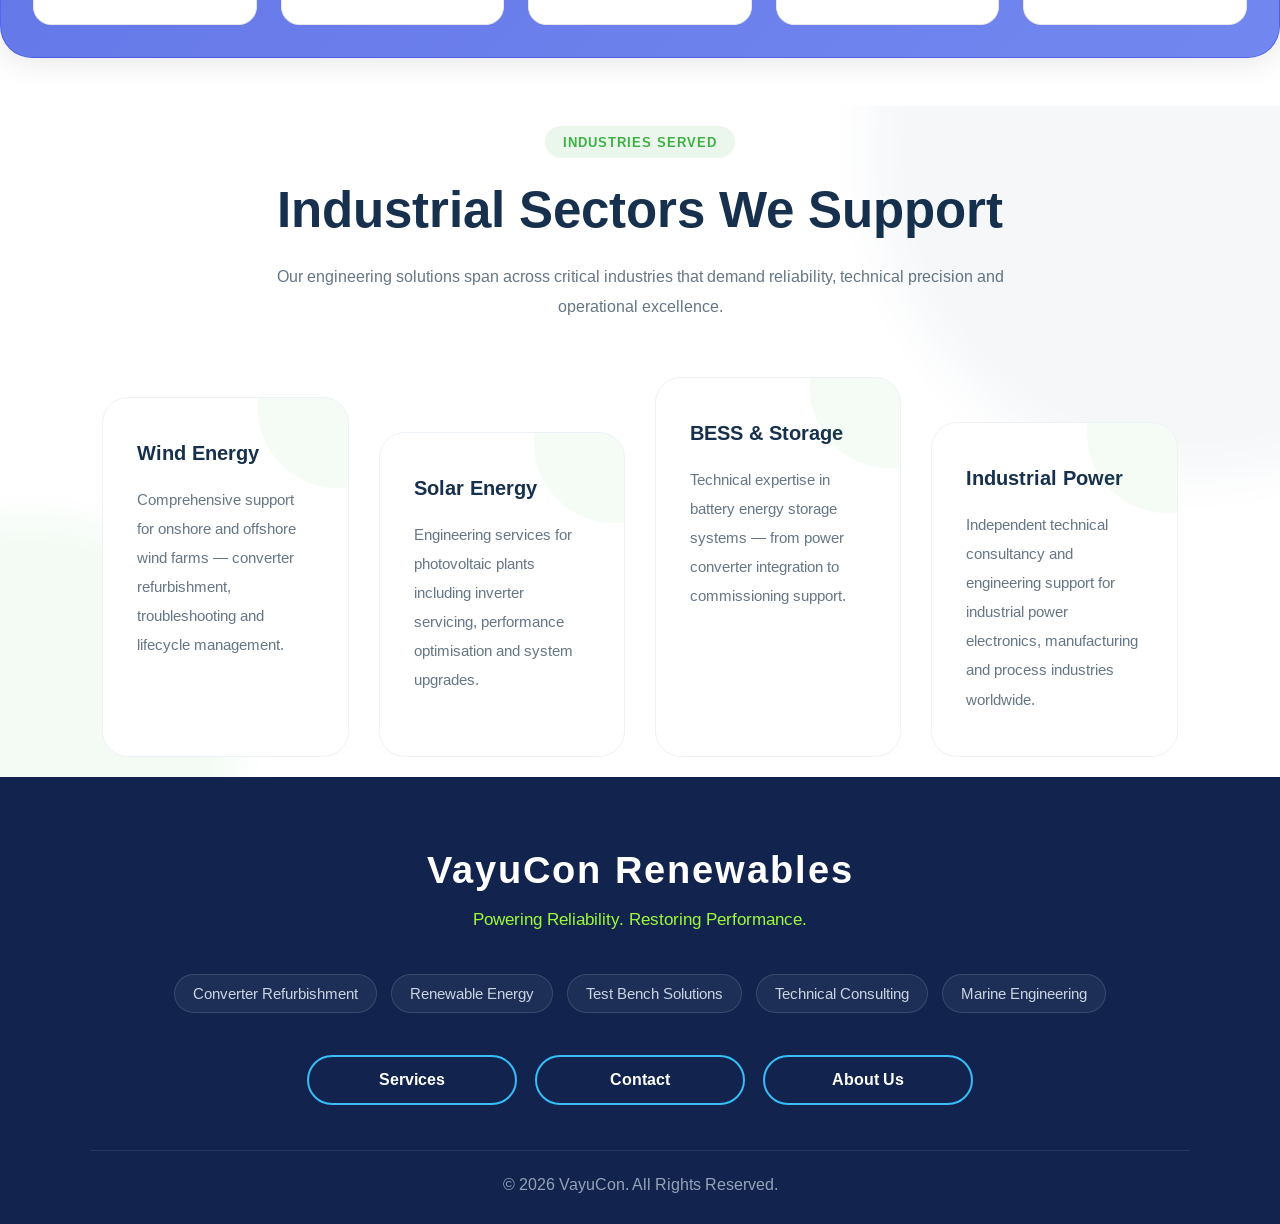
==== commit 91fb271a: "Add meta tags and update content for better SEO and readability" ====
--- a/index.html
+++ b/index.html
@@ -38,8 +38,13 @@
     <meta property="og:url" content="https://vayucon.co.in/" />
     <meta
       property="og:image"
-      content="https://vayucon.co.in/assets/images/og-image.jpg"
-    />
+      content="https://vayucon.co.in/assets/images/windturbine1.png"
+    />
+    <meta property="og:image:width" content="602" />
+    <meta property="og:image:height" content="402" />
+    <meta property="og:image:alt" content="VayuCon Renewables - Wind turbine and renewable energy engineering" />
+    <meta property="og:site_name" content="VayuCon Renewables" />
+    <meta property="og:locale" content="en_IN" />
 
     <meta name="twitter:card" content="summary_large_image" />
     <meta name="twitter:title" content="VayuCon Renewables" />
@@ -49,7 +54,7 @@
     />
     <meta
       name="twitter:image"
-      content="https://vayucon.co.in/assets/images/og-image.jpg"
+      content="https://vayucon.co.in/assets/images/windturbine1.png"
     />
 
     <script type="application/ld+json">
@@ -87,7 +92,7 @@
       <a href="/" class="logo-link">
         <img
           src="./assets/images/navicon.webp"
-          alt="Company Logo"
+          alt="VayuCon Renewables Logo"
           class="logo"
         />
       </a>
@@ -184,11 +189,11 @@
     <!-- Image SlideShow with welcome text -->
     <div class="slidesContainer" id="slidesContainer">
       <div id="welcomeMessage">
-        <h3>VayuCon Renewables</h3>
-        <h4>
+        <h1>VayuCon Renewables</h1>
+        <p>
           Converter Refurbishment | Wind | Solar | BESS | Marine Engineering |
           Technical Consultancy
-        </h4>
+        </p>
       </div>
 
       <div class="slides-wrapper">
@@ -198,7 +203,12 @@
             background-image: url(./assets/images/icpic1.webp);
             --bg: url(./assets/images/icpic1.webp);
           "
-        ></div>
+        >
+          <img
+            src="./assets/images/icpic1.webp"
+            alt="Wind turbine converter refurbishment by VayuCon Renewables"
+          />
+        </div>
 
         <div
           class="imageSlides"
@@ -206,7 +216,12 @@
             background-image: url(./assets/images/icpic3.webp);
             --bg: url(./assets/images/icpic3.webp);
           "
-        ></div>
+        >
+          <img
+            src="./assets/images/icpic3.webp"
+            alt="Solar and renewable energy engineering services"
+          />
+        </div>
       </div>
 
       <div
@@ -215,7 +230,12 @@
           background-image: url(./assets/images/icpic2.webp);
           --bg: url(./assets/images/icpic2.webp);
         "
-      ></div>
+      >
+        <img
+          src="./assets/images/icpic2.webp"
+          alt="Industrial power electronics and test bench solutions"
+        />
+      </div>
 
       <div class="slide-dots"></div>
     </div>
@@ -232,7 +252,7 @@
       </p>
 
       <div id="servicesWidget">
-        <h1 id="servicesWidgetTitle">CORE SERVICES</h1>
+        <h2 id="servicesWidgetTitle">CORE SERVICES</h2>
         <div class="card">
           <h2 class="cardTitle">Converter Refurbishment</h2>
           <p class="serviceDescription">
--- a/assets/css/global.css
+++ b/assets/css/global.css
@@ -1,3 +1,5 @@
+@import url("https://fonts.googleapis.com/css2?family=Arimo:ital,wght@0,400..700;1,400..700&family=Caveat:wght@400..700&family=Gloria+Hallelujah&family=Noto+Serif:ital,wght@0,100..900;1,100..900&family=PT+Sans:ital,wght@0,400;0,700;1,400;1,700&family=Playwrite+NO:wght@100..400&family=Roboto+Condensed:ital,wght@0,100..900;1,100..900&display=swap");
+
 :root {
   --deepBlue: #003b6d;
   --electricGreen: #3cb043;
@@ -10,8 +12,6 @@
   --transition: 0.3s ease;
 }
 
-@import url("https://fonts.googleapis.com/css2?family=Arimo:ital,wght@0,400..700;1,400..700&family=Caveat:wght@400..700&family=Gloria+Hallelujah&family=Noto+Serif:ital,wght@0,100..900;1,100..900&family=PT+Sans:ital,wght@0,400;0,700;1,400;1,700&family=Playwrite+NO:wght@100..400&family=Roboto+Condensed:ital,wght@0,100..900;1,100..900&display=swap");
-
 html,
 body {
   margin: 0;
@@ -205,87 +205,6 @@
   background: var(--lightGray);
 
   color: var(--deepBlue);
-}
-
-/* ---------------- Submenu ---------------- */
-
-.submenu-container {
-  position: relative;
-}
-
-/* Trigger */
-
-.submenu-trigger {
-  display: flex !important;
-
-  justify-content: space-between;
-
-  align-items: center;
-}
-
-/* Arrow */
-
-.submenu-arrow {
-  margin-left: 16px;
-
-  font-size: 18px;
-}
-
-/* Second level menu */
-
-.submenu {
-  position: absolute;
-
-  top: -10px;
-
-  left: 100%;
-
-  min-width: 300px;
-
-  padding: 10px 0;
-
-  background: white;
-
-  border-radius: 8px;
-
-  box-shadow: 0 8px 24px rgba(0, 0, 0, 0.08);
-
-  opacity: 0;
-
-  visibility: hidden;
-
-  transform: translateX(10px);
-
-  transition:
-    opacity 0.25s ease,
-    visibility 0.25s ease,
-    transform 0.25s ease;
-
-  z-index: 1001;
-}
-
-.submenu-container:hover .submenu {
-  opacity: 1;
-
-  visibility: visible;
-
-  transform: translateX(0);
-}
-
-/* Bridge */
-
-.submenu-container::after {
-  content: "";
-
-  position: absolute;
-
-  top: 0;
-
-  right: -20px;
-
-  width: 20px;
-
-  height: 100%;
 }
 
 /* ---------------- Contact Button ---------------- */
@@ -753,3 +672,121 @@
   }
 }
 /* =======END FOOTER========== */
+
+/* ==========================================================
+   QUICK CONTACT BOX (About / Contact pages)
+========================================================== */
+
+.contact-info-box {
+  display: flex;
+  flex-wrap: wrap;
+  align-items: center;
+  justify-content: center;
+  gap: 18px 44px;
+  max-width: 880px;
+  margin: 0 auto;
+  padding: 28px 32px;
+  box-sizing: border-box;
+  background: linear-gradient(135deg, #003b6d 0%, #00569b 100%);
+  border-radius: 18px;
+  border: 1px solid rgba(60, 176, 67, 0.5);
+  box-shadow: 0 16px 38px rgba(0, 59, 109, 0.3);
+}
+
+.contact-info-item {
+  display: flex;
+  align-items: center;
+  gap: 14px;
+  min-width: 220px;
+}
+
+.contact-info-icon {
+  flex-shrink: 0;
+  display: flex;
+  align-items: center;
+  justify-content: center;
+  width: 46px;
+  height: 46px;
+  border-radius: 50%;
+  background: rgba(60, 176, 67, 0.15);
+  border: 1px solid rgba(60, 176, 67, 0.55);
+}
+
+.contact-info-icon svg {
+  width: 22px;
+  height: 22px;
+  fill: #3cb043;
+}
+
+.contact-info-label {
+  display: block;
+  margin-bottom: 4px;
+  font-size: 0.72rem;
+  font-weight: 700;
+  letter-spacing: 2px;
+  text-transform: uppercase;
+  color: rgba(255, 255, 255, 0.65);
+}
+
+.contact-info-heading {
+  flex: 0 0 100%;
+  margin: 0 0 6px;
+  font-size: 1rem;
+  font-weight: 700;
+  letter-spacing: 3px;
+  text-transform: uppercase;
+  color: #fff;
+}
+
+.contact-info-value {
+  display: block;
+  font-size: 0.98rem;
+  font-weight: 600;
+  line-height: 1.45;
+  color: #fff;
+  text-decoration: none;
+  transition: color 0.25s ease;
+}
+
+.contact-info-value:hover {
+  color: #3cb043;
+}
+
+/* Subtle variant (About page) */
+
+.contact-info-box--subtle {
+  background: #fff;
+  border: 1px solid var(--borderGray);
+  box-shadow: 0 10px 30px rgba(0, 0, 0, 0.06);
+}
+
+.contact-info-box--subtle .contact-info-icon {
+  background: rgba(60, 176, 67, 0.08);
+  border-color: rgba(60, 176, 67, 0.3);
+}
+
+.contact-info-box--subtle .contact-info-label {
+  color: #98a2b3;
+}
+
+.contact-info-box--subtle .contact-info-heading {
+  color: var(--deepBlue);
+  text-align: center;
+}
+
+.contact-info-box--subtle .contact-info-value {
+  color: #334155;
+}
+
+.contact-info-box--subtle .contact-info-value:hover {
+  color: var(--electricGreen);
+}
+
+@media (max-width: 768px) {
+  .contact-info-box {
+    flex-direction: column;
+    align-items: flex-start;
+    gap: 18px;
+    padding: 24px;
+  }
+}
--- a/assets/css/home.css
+++ b/assets/css/home.css
@@ -23,6 +23,13 @@
 
 .imageSlides.active {
   opacity: 1;
+}
+
+.imageSlides img {
+  width: 100%;
+  height: 100%;
+  object-fit: cover;
+  display: block;
 }
 
 .imageSlides::after {
@@ -73,20 +80,6 @@
     height: 50vw;
   }
 
-  .slide-btn {
-    width: 36px;
-    height: 36px;
-    font-size: 1rem;
-  }
-
-  .slide-btn.prev {
-    left: 10px;
-  }
-
-  .slide-btn.next {
-    right: 10px;
-  }
-
   .slide-dots {
     bottom: 15px;
   }
@@ -110,14 +103,16 @@
     0 8px 24px rgba(0, 0, 0, 0.4);
 }
 
-#welcomeMessage h3 {
+#welcomeMessage h1 {
+  font-family: sans-serif;
   font-size: clamp(1rem, 8vw, 7rem);
   white-space: nowrap;
   font-weight: 700;
   height: fit-content;
   margin: 0;
 }
-#welcomeMessage h4 {
+#welcomeMessage p {
+  font-family: sans-serif;
   font-size: clamp(0.5rem, 2vw, 1.5rem);
   white-space: nowrap;
   font-weight: 500;
@@ -125,9 +120,10 @@
 }
 
 #welcomeMessage p {
-  margin-top: 1rem;
-  font-size: clamp(1rem, 2vw, 1.5rem);
-  letter-spacing: 2px;
+  font-size: clamp(0.5rem, 2vw, 1.5rem);
+  white-space: nowrap;
+  font-weight: 500;
+  height: fit-content;
 }
 
 /* INTRODUCTION CONTENT */
@@ -358,7 +354,7 @@
 .industries-served {
   position: relative;
   overflow: hidden;
-  padding: 140px 8%;
+  padding: 20px 8%;
   background: #ffffff;
 }
 
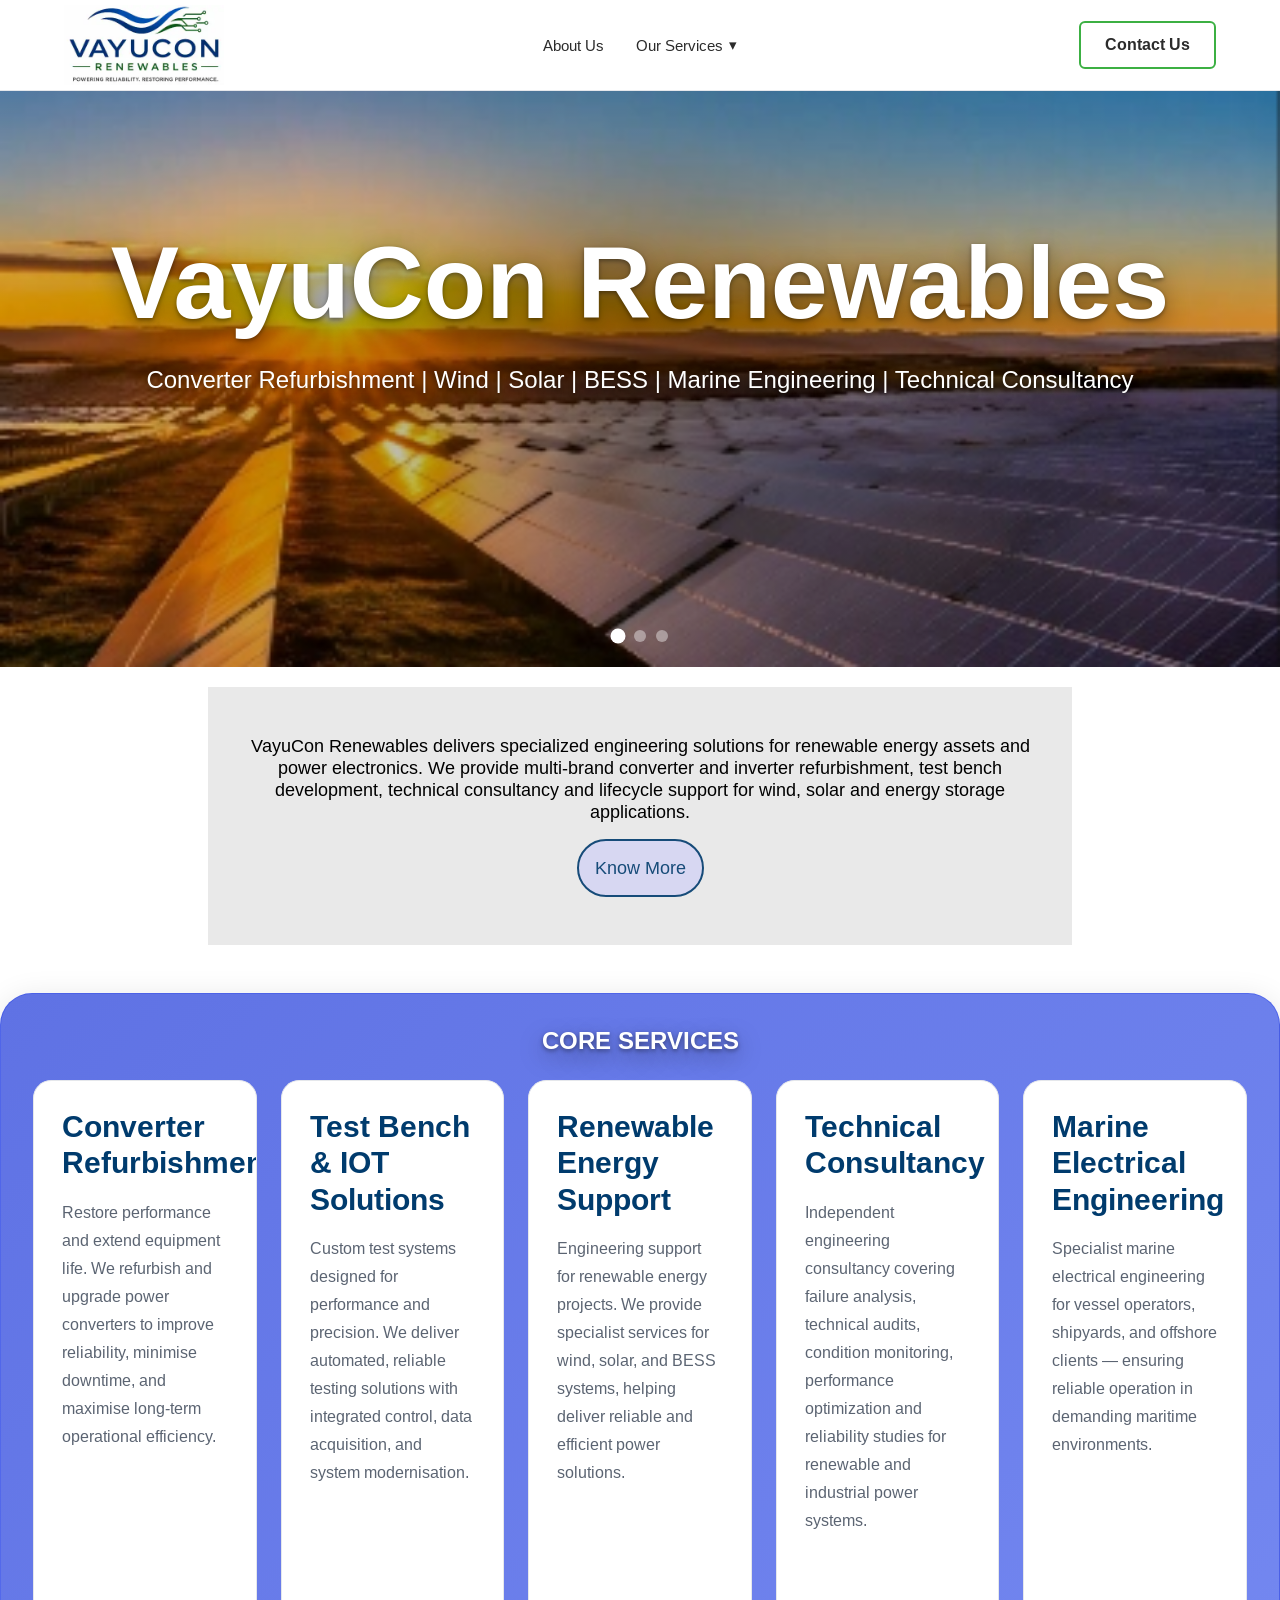
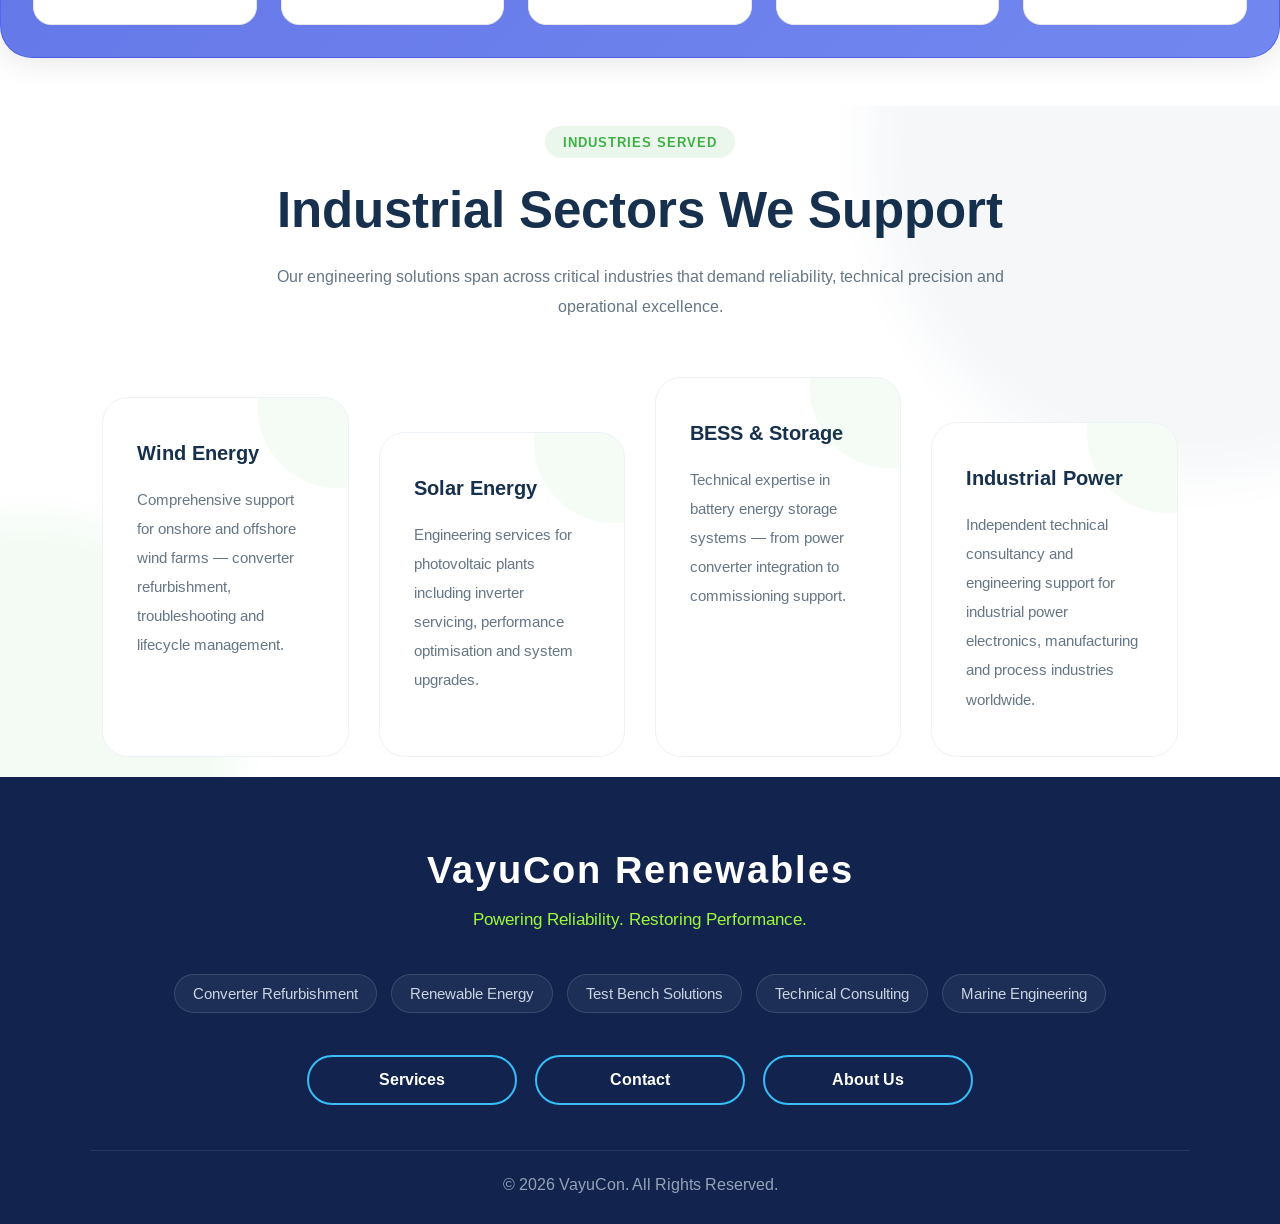
==== commit dded84a4: "Update asset URLs with version query parameters and optimize image attributes" ====
--- a/index.html
+++ b/index.html
@@ -18,16 +18,19 @@
       content="converter refurbishment, renewable energy engineering, technical consultancy, marine engineering, wind energy, solar energy, BESS, power electronics, test bench solutions, industrial automation, technical consulting"
     />
 
-    <title>
-      VayuCon Renewables | Renewable Energy & Technical Consultancy
-    </title>
-    <link rel="preload" as="image" href="/assets/images/navicon.webp" />
+    <title>VayuCon Renewables | Renewable Energy & Technical Consultancy</title>
+    <link
+      rel="preload"
+      as="image"
+      href="./assets/images/icpic1.webp"
+      fetchpriority="high"
+    />
     <link
       rel="stylesheet"
       href="https://fonts.googleapis.com/css2?family=Material+Symbols+Outlined:opsz,wght,FILL,GRAD@24,400,0,0&icon_names=open_in_new"
     />
-    <link rel="stylesheet" href="./assets/css/global.css" />
-    <link rel="stylesheet" href="./assets/css/home.css" />
+    <link rel="stylesheet" href="./assets/css/global.css?v=1" />
+    <link rel="stylesheet" href="./assets/css/home.css?v=1" />
     <link rel="canonical" href="https://vayucon.co.in/" />
     <meta property="og:type" content="website" />
     <meta property="og:title" content="VayuCon Renewables" />
@@ -42,7 +45,10 @@
     />
     <meta property="og:image:width" content="602" />
     <meta property="og:image:height" content="402" />
-    <meta property="og:image:alt" content="VayuCon Renewables - Wind turbine and renewable energy engineering" />
+    <meta
+      property="og:image:alt"
+      content="VayuCon Renewables - Wind turbine and renewable energy engineering"
+    />
     <meta property="og:site_name" content="VayuCon Renewables" />
     <meta property="og:locale" content="en_IN" />
 
@@ -123,7 +129,9 @@
               Technical Consulting
             </a> -->
 
-            <a href="./services/technical-consultancy/"> Technical Consultancy </a>
+            <a href="./services/technical-consultancy/">
+              Technical Consultancy
+            </a>
             <a href="./services/marine-engineering/"> Marine Engineering </a>
           </div>
         </div>
@@ -131,7 +139,12 @@
 
       <a href="./contact/" id="nav-contact">Contact Us</a>
 
-      <button class="hamburger">
+      <button
+        class="hamburger"
+        aria-label="Open navigation menu"
+        aria-expanded="false"
+        aria-controls="main-navigation"
+      >
         <span></span>
         <span></span>
         <span></span>
@@ -197,43 +210,35 @@
       </div>
 
       <div class="slides-wrapper">
-        <div
-          class="imageSlides"
-          style="
-            background-image: url(./assets/images/icpic1.webp);
-            --bg: url(./assets/images/icpic1.webp);
-          "
-        >
+        <div class="imageSlides">
           <img
             src="./assets/images/icpic1.webp"
             alt="Wind turbine converter refurbishment by VayuCon Renewables"
+            width="408"
+            height="240"
+            fetchpriority="high"
+            decoding="async"
           />
         </div>
 
-        <div
-          class="imageSlides"
-          style="
-            background-image: url(./assets/images/icpic3.webp);
-            --bg: url(./assets/images/icpic3.webp);
-          "
-        >
+        <div class="imageSlides">
           <img
             src="./assets/images/icpic3.webp"
             alt="Solar and renewable energy engineering services"
+            width="408"
+            height="240"
+            decoding="async"
           />
         </div>
       </div>
 
-      <div
-        class="imageSlides"
-        style="
-          background-image: url(./assets/images/icpic2.webp);
-          --bg: url(./assets/images/icpic2.webp);
-        "
-      >
+      <div class="imageSlides">
         <img
           src="./assets/images/icpic2.webp"
           alt="Industrial power electronics and test bench solutions"
+          width="408"
+          height="240"
+          decoding="async"
         />
       </div>
 
@@ -292,8 +297,8 @@
           <h2 class="cardTitle">Technical Consultancy</h2>
           <p class="serviceDescription">
             Independent engineering consultancy covering failure analysis,
-            technical audits, condition monitoring, performance optimization
-            and reliability studies for renewable and industrial power systems.
+            technical audits, condition monitoring, performance optimization and
+            reliability studies for renewable and industrial power systems.
           </p>
 
           <a href="./services/technical-consultancy/" class="serviceButton">
@@ -308,9 +313,7 @@
             demanding maritime environments.
           </p>
 
-          <a href="./services/marine-engineering/" class="serviceButton">
-            →
-          </a>
+          <a href="./services/marine-engineering/" class="serviceButton"> → </a>
         </div>
       </div>
     </div>
@@ -391,7 +394,7 @@
       </div>
     </footer>
 
-    <script src="./assets/js/global.js"></script>
-    <script src="./assets/js/home.js"></script>
+    <script src="./assets/js/global.js?v=1"></script>
+    <script src="./assets/js/home.js?v=1"></script>
   </body>
 </html>
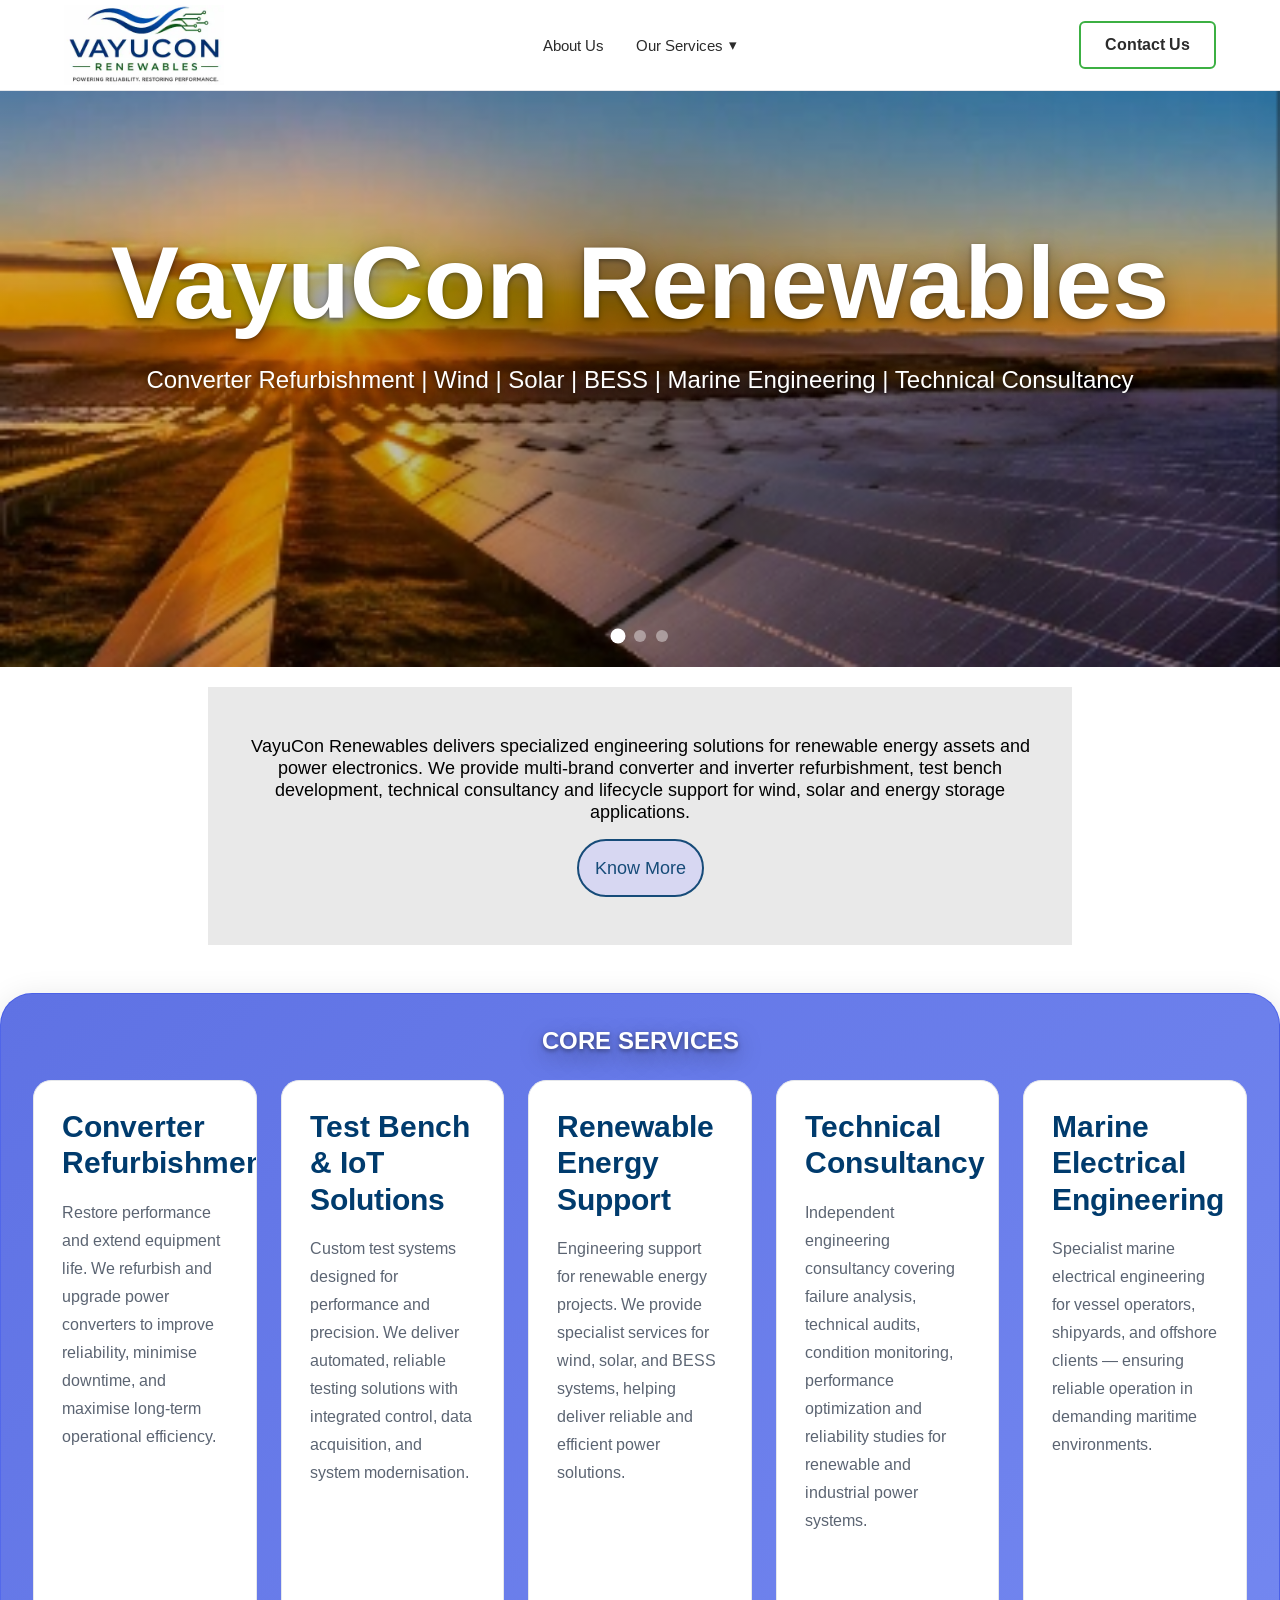
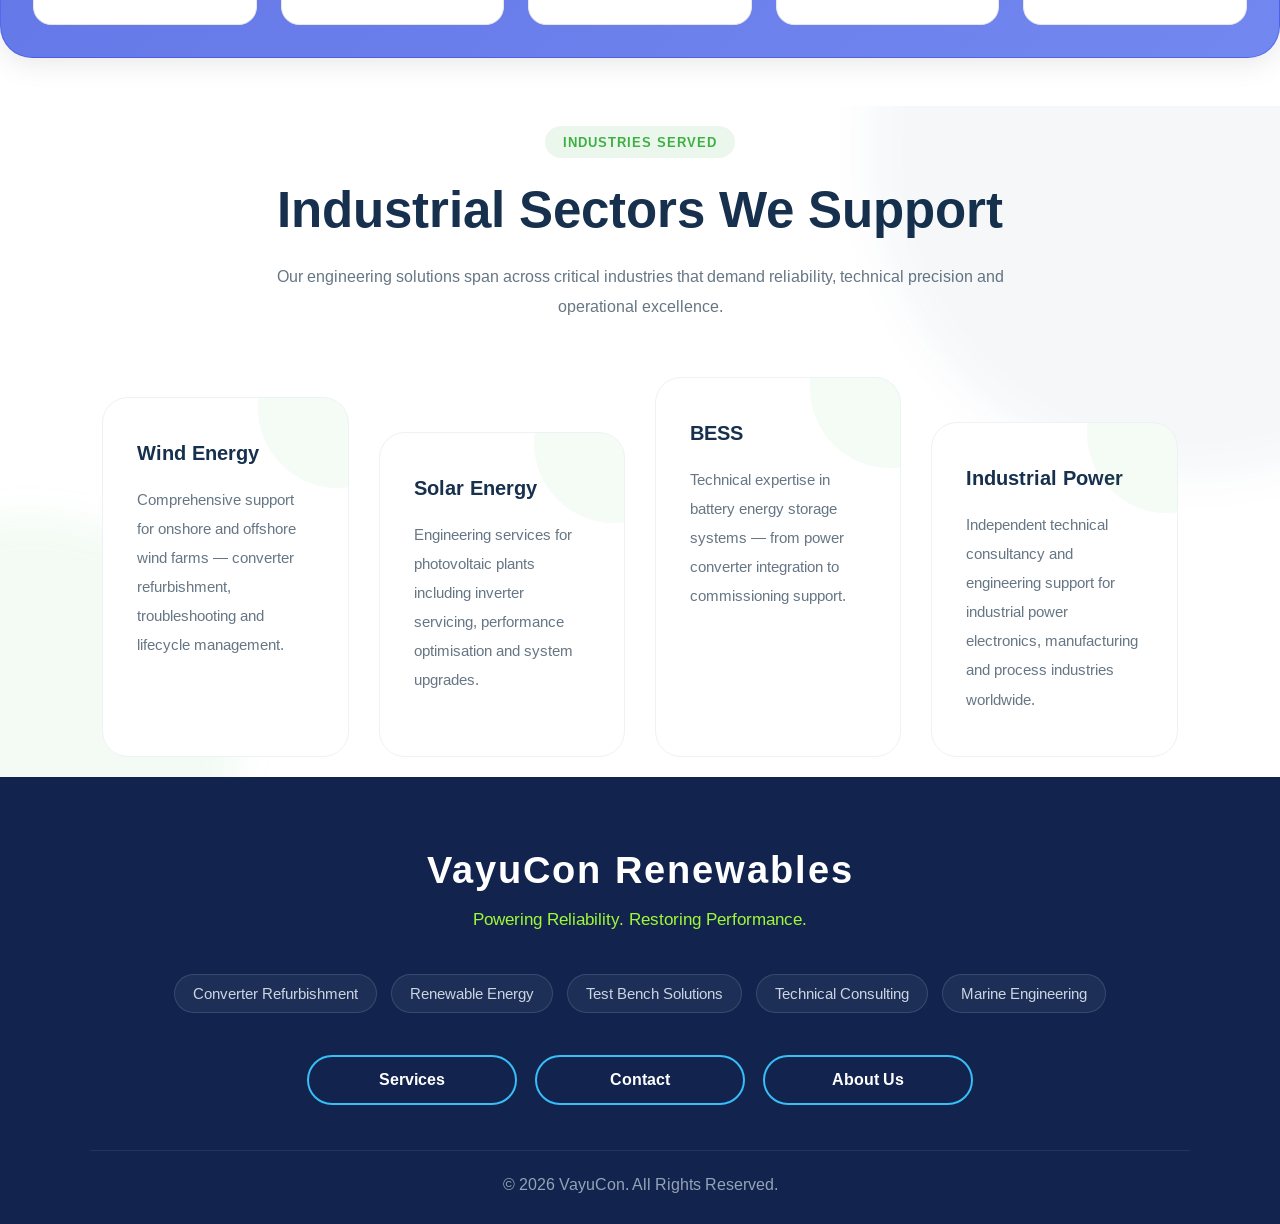
==== commit a9a05436: "Fix typo in service title and benefit heading" ====
--- a/index.html
+++ b/index.html
@@ -27,7 +27,7 @@
     />
     <link
       rel="stylesheet"
-      href="https://fonts.googleapis.com/css2?family=Material+Symbols+Outlined:opsz,wght,FILL,GRAD@24,400,0,0&icon_names=open_in_new"
+      href="https://fonts.googleapis.com/css2?family=Material+Symbols+Outlined:opsz,wght,FILL,GRAD@24,400,0,0&icon_names=ac_unit,analytics,autorenew,battery_charging_full,bolt,developer_board,diagnosis,electrical_services,fact_check,groups,manage_search,memory,monitoring,open_in_new,power_settings_new,search,solar_power,speed,trending_up,verified,wind_power"
     />
     <link rel="stylesheet" href="./assets/css/global.css?v=1" />
     <link rel="stylesheet" href="./assets/css/home.css?v=1" />
@@ -270,7 +270,7 @@
           </a>
         </div>
         <div class="card">
-          <h2 class="cardTitle">Test Bench & IOT Solutions</h2>
+          <h2 class="cardTitle">Test Bench & IoT Solutions</h2>
           <p class="serviceDescription">
             Custom test systems designed for performance and precision. We
             deliver automated, reliable testing solutions with integrated
@@ -348,7 +348,7 @@
         </div>
 
         <div class="benefit-card">
-          <h3>BESS & Storage</h3>
+          <h3>BESS</h3>
           <p>
             Technical expertise in battery energy storage systems — from power
             converter integration to commissioning support.
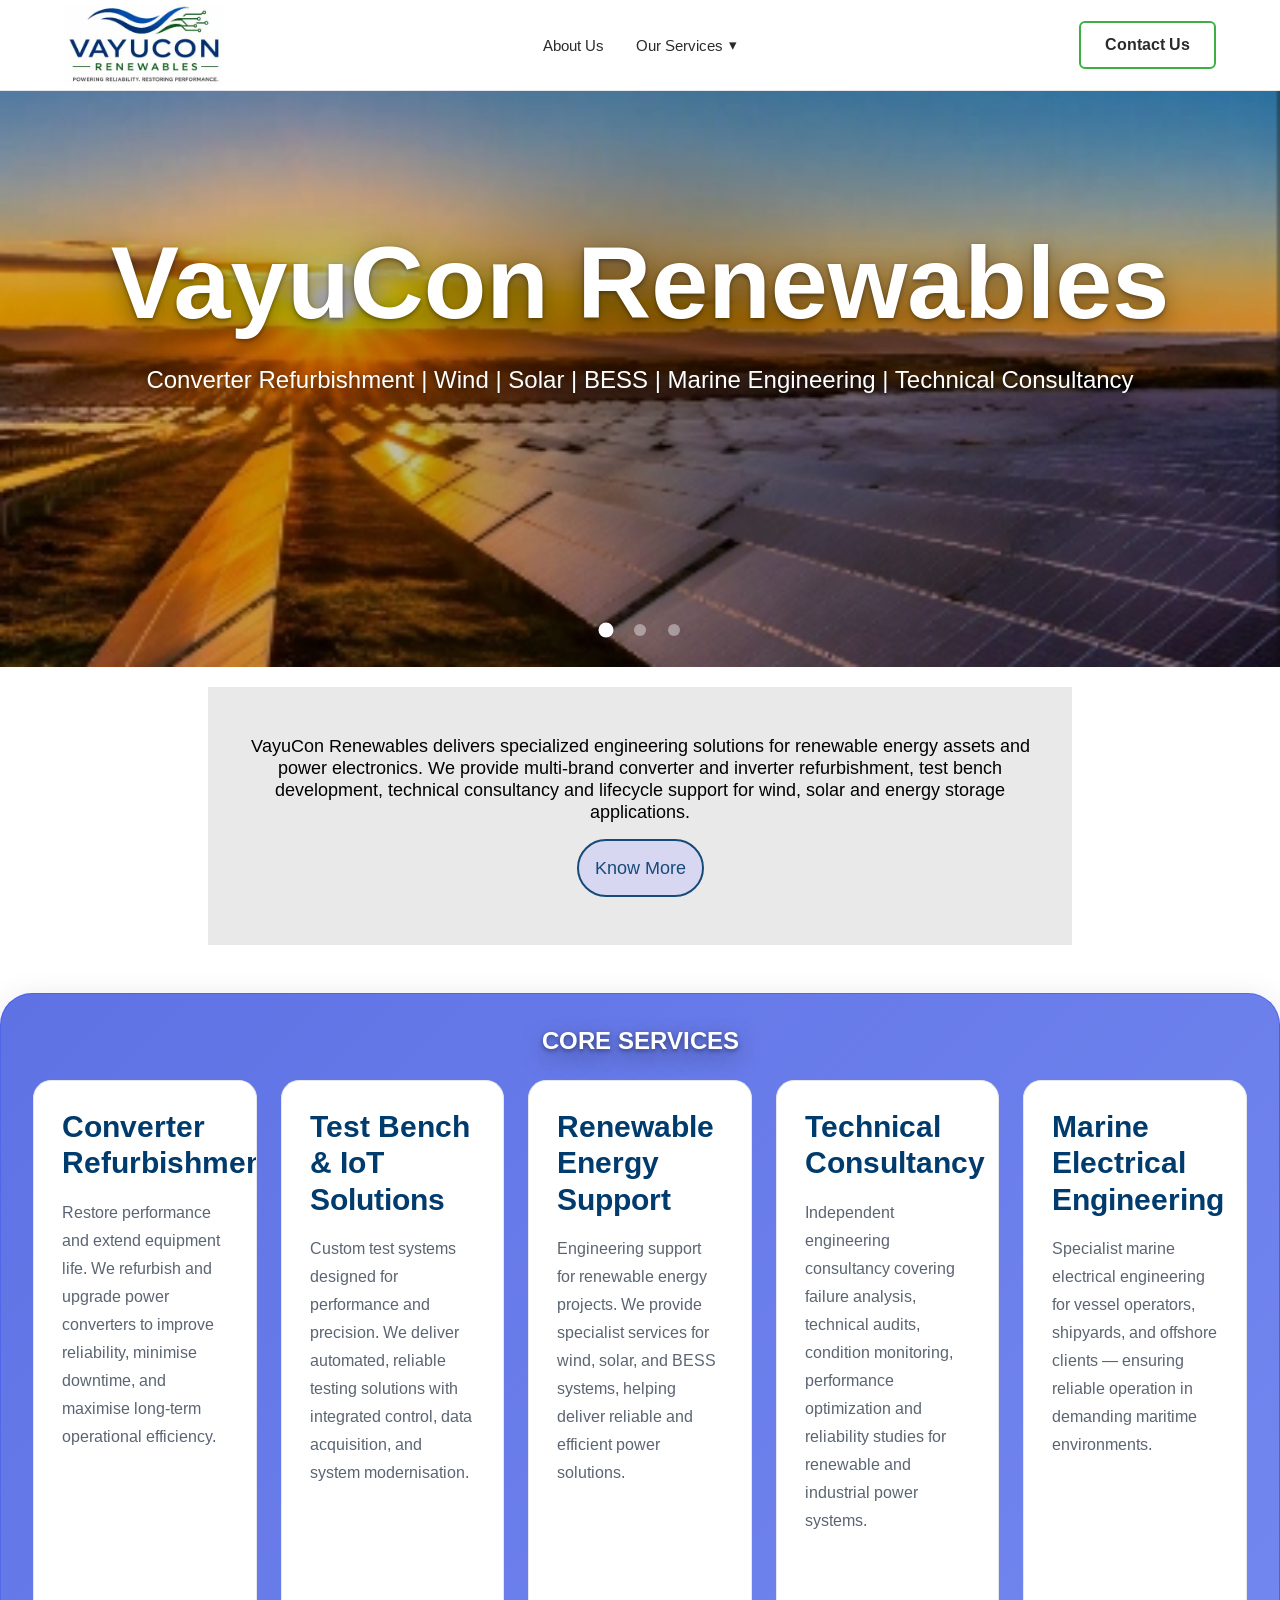
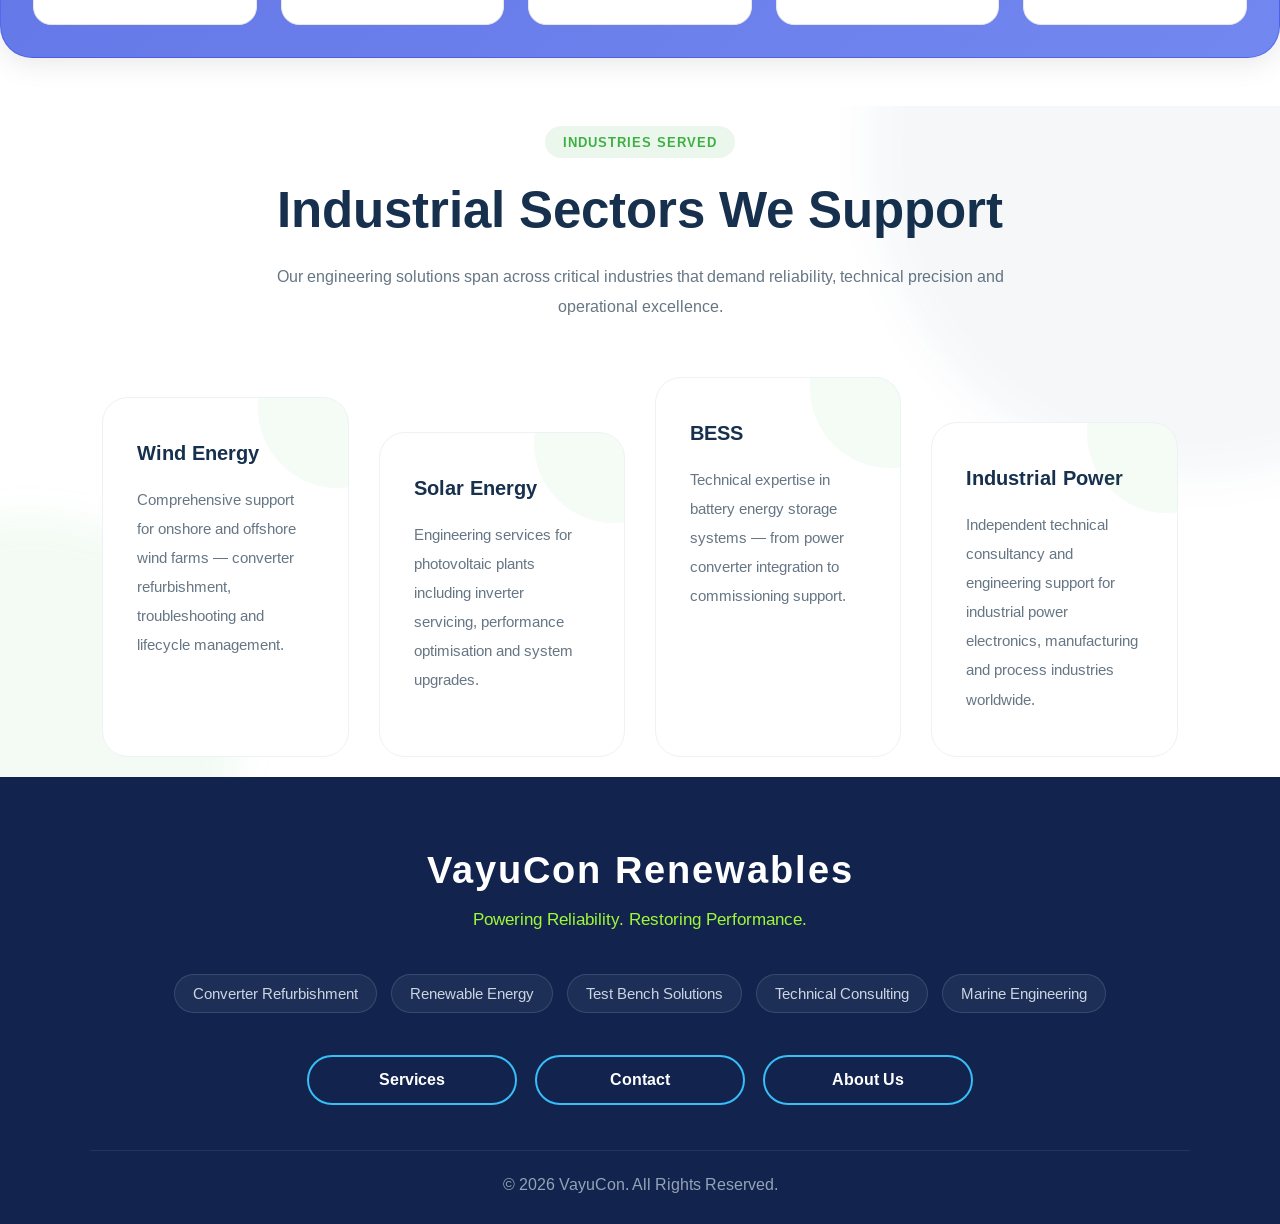
==== commit d1cc3679: "Add security headers, preconnect links, and update CSS classes" ====
--- a/index.html
+++ b/index.html
@@ -25,12 +25,14 @@
       href="./assets/images/icpic1.webp"
       fetchpriority="high"
     />
+    <link rel="preconnect" href="https://fonts.googleapis.com" />
+    <link rel="preconnect" href="https://fonts.gstatic.com" crossorigin />
     <link
       rel="stylesheet"
       href="https://fonts.googleapis.com/css2?family=Material+Symbols+Outlined:opsz,wght,FILL,GRAD@24,400,0,0&icon_names=ac_unit,analytics,autorenew,battery_charging_full,bolt,developer_board,diagnosis,electrical_services,fact_check,groups,manage_search,memory,monitoring,open_in_new,power_settings_new,search,solar_power,speed,trending_up,verified,wind_power"
     />
     <link rel="stylesheet" href="./assets/css/global.css?v=1" />
-    <link rel="stylesheet" href="./assets/css/home.css?v=1" />
+    <link rel="stylesheet" href="./assets/css/home.css?v=2" />
     <link rel="canonical" href="https://vayucon.co.in/" />
     <meta property="og:type" content="website" />
     <meta property="og:title" content="VayuCon Renewables" />
@@ -245,7 +247,7 @@
       <div class="slide-dots"></div>
     </div>
 
-    <div id="content">
+    <div id="content" role="main">
       <p id="introduction">
         VayuCon Renewables delivers specialized engineering solutions for
         renewable energy assets and power electronics. We provide multi-brand
@@ -395,6 +397,6 @@
     </footer>
 
     <script src="./assets/js/global.js?v=1"></script>
-    <script src="./assets/js/home.js?v=1"></script>
+    <script src="./assets/js/home.js?v=2"></script>
   </body>
 </html>
--- a/assets/css/home.css
+++ b/assets/css/home.css
@@ -59,18 +59,28 @@
 }
 
 .slide-dot {
-  width: 12px;
-  height: 12px;
+  position: relative;
+  width: 24px;
+  height: 24px;
+  padding: 0;
+  border: none;
+  border-radius: 50%;
+  background: transparent;
+  cursor: pointer;
+}
+
+.slide-dot::before {
+  content: "";
+  position: absolute;
+  inset: 6px;
   border-radius: 50%;
   background: rgba(255, 255, 255, 0.4);
-  cursor: pointer;
   transition:
     background 0.3s,
     transform 0.3s;
-  border: none;
-}
-
-.slide-dot.active {
+}
+
+.slide-dot.active::before {
   background: #fff;
   transform: scale(1.25);
 }
@@ -85,8 +95,12 @@
   }
 
   .slide-dot {
-    width: 10px;
-    height: 10px;
+    width: 24px;
+    height: 24px;
+  }
+
+  .slide-dot::before {
+    inset: 7px;
   }
 }
 
